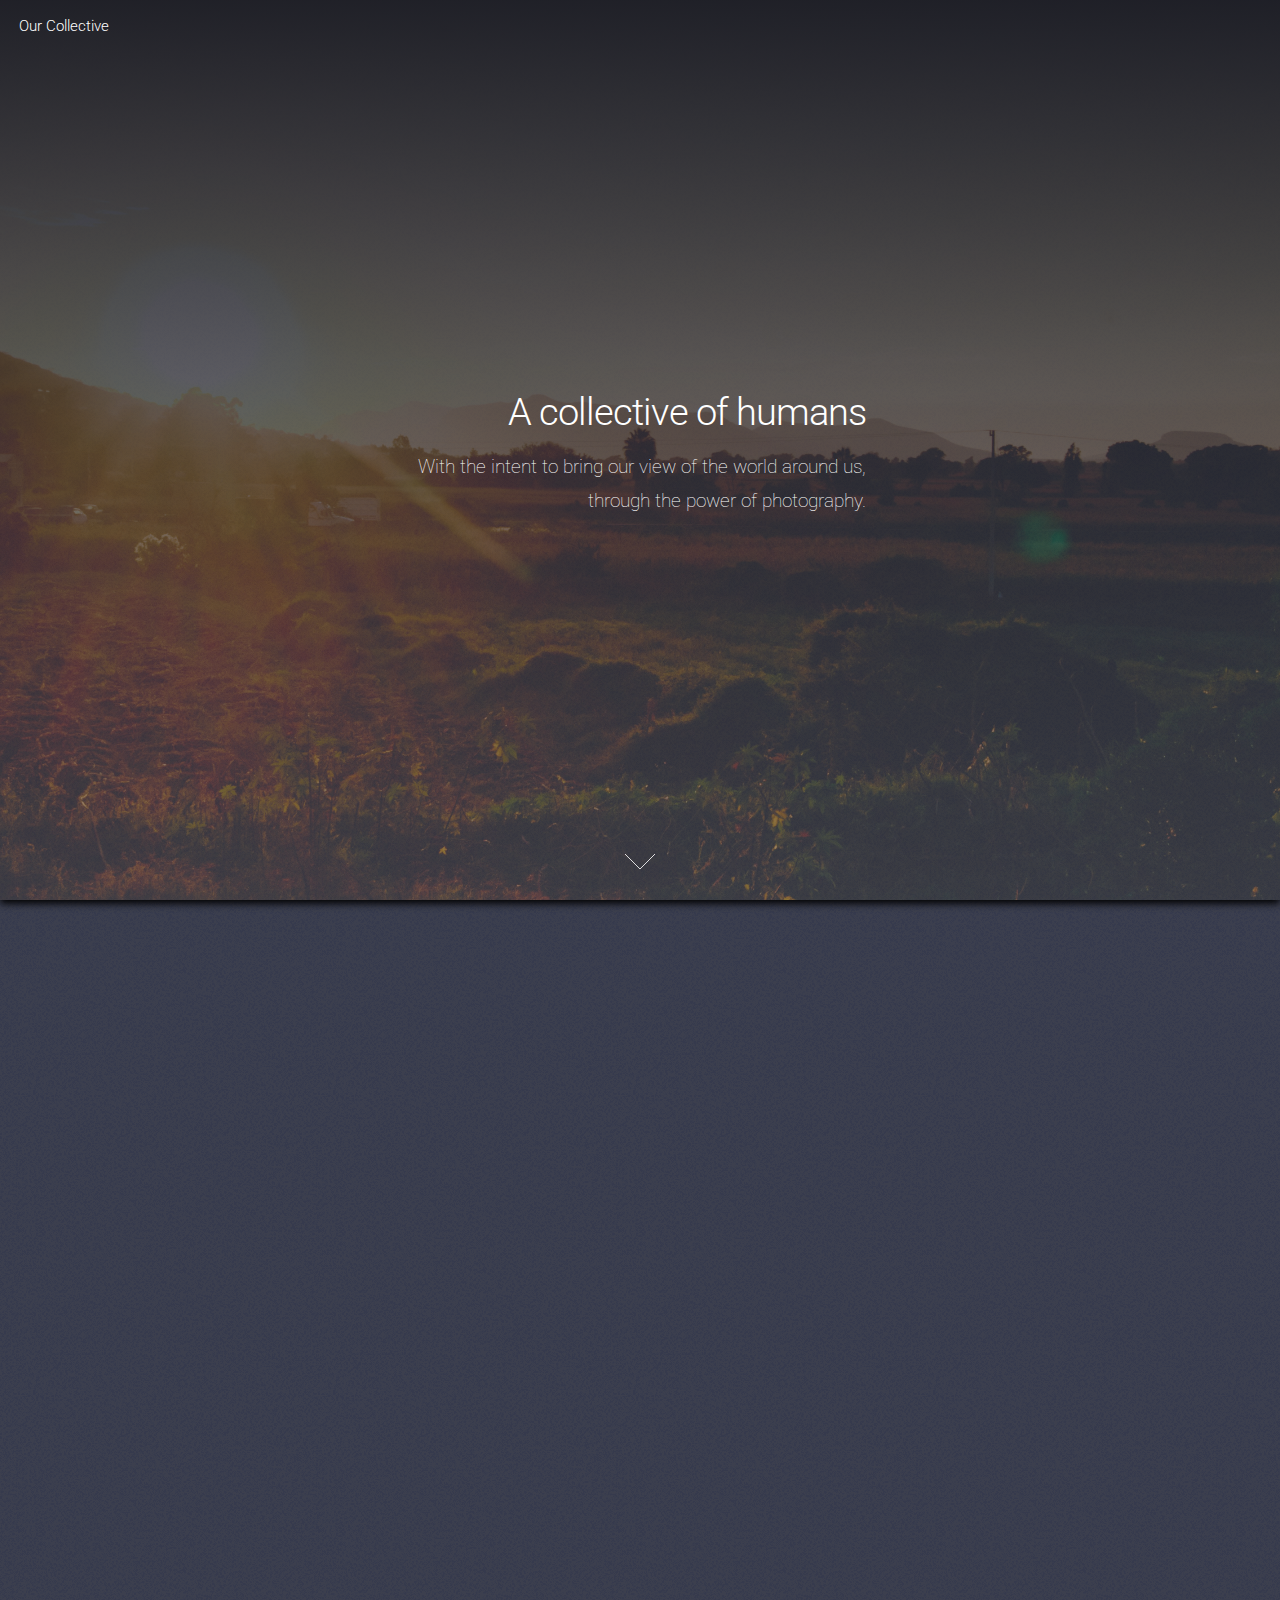
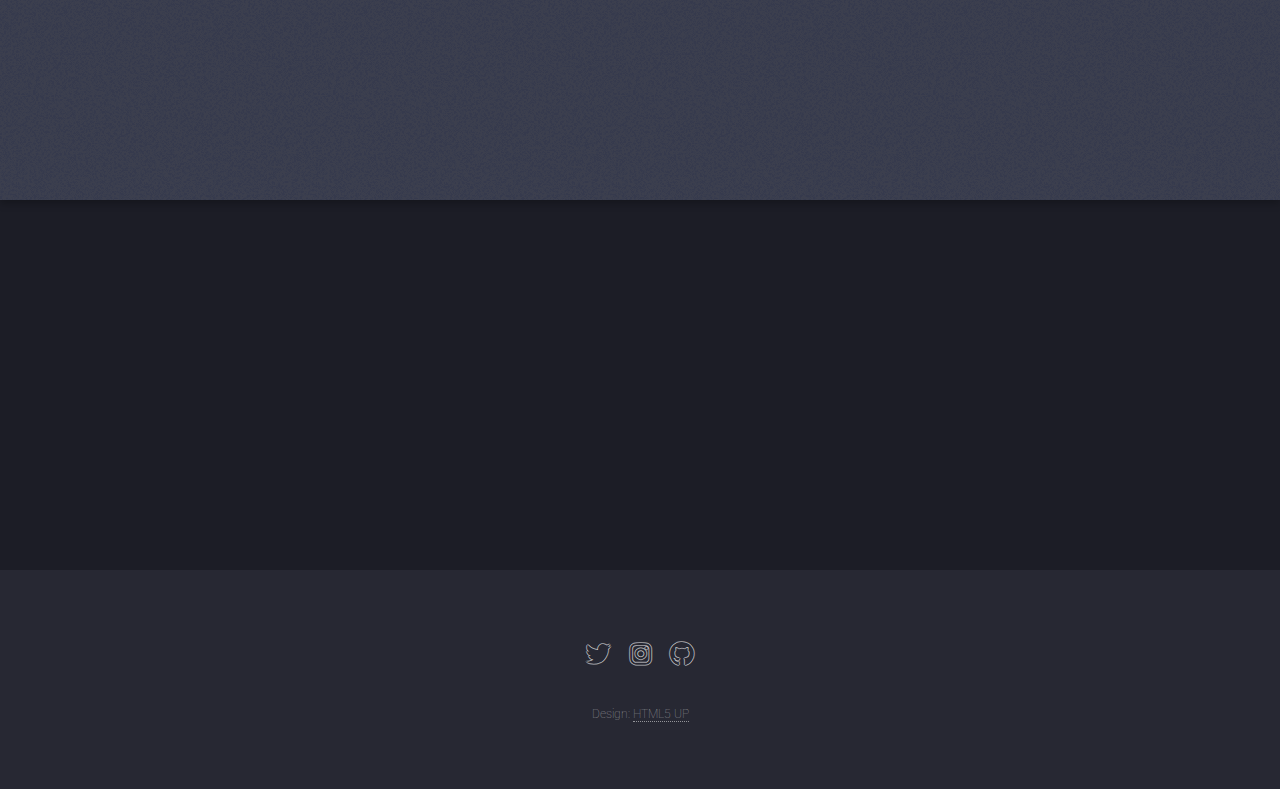
==== index.html @ da29a515 "Added discord link" ====
<!DOCTYPE HTML>
<!--
	Landed by HTML5 UP
	html5up.net | @ajlkn
	Free for personal and commercial use under the CCA 3.0 license (html5up.net/license)
-->
<html>
	<head>
		<title>Our Collective</title>
		<meta charset="utf-8" />
		<meta name="viewport" content="width=device-width, initial-scale=1, user-scalable=no" />
		<link rel="stylesheet" href="assets/css/main.css" />
		<noscript><link rel="stylesheet" href="assets/css/noscript.css" /></noscript>
	</head>
	<body class="is-preload landing">
		<div id="page-wrapper">

			<!-- Header -->
				<header id="header">
					<h1 id="logo"><a href="index.html">Our Collective</a></h1>
					<nav id="nav">
					</nav>
				</header>

			<!-- Banner -->
				<section id="banner">
					<div class="content">
						<header>
							<h2>A collective of humans</h2>
							<p>With the intent to bring our view of the world around us,<br />
								 through the power of photography.</p>
						</header>
					</div>
					<a href="#one" class="goto-next scrolly">Next</a>
				</section>

			<!-- One -->
				<section id="one" class="spotlight style1 bottom">
					<span class="image fit main"><img src="images/pic09.jpg" alt="" /></span>
					<div class="content">
						<div class="container">
							<div class="row">
								<div class="col-4 col-12-medium">
									<header>
										<h2>About me</h2>
										<p>The website creator</p>
									</header>
								</div>
								<div class="col-4 col-12-medium">
									<p>Hey, it's me, the creator. My online alias is AngelFluffyOokami,
										I'm a 17 year old hobbyist photographer. Here's the story of how I got here and why I made this website, let's go back in time, back to 2016, I'm a 13 year old teen in middle school,
										I had an interest in photography since I can remember, y'know, I was curious about it, then one day, my art teacher bought 
										his DSLR to school. I asked my teacher if I could use it, and he accepted, now picture me, 
										around school, using the camera, that's when I found out I had a love for photography, I decided I wanted to do photography as a hobby. </p>
								</div>
								<div class="col-4 col-12-medium">
									<p>Now, fast forward, it's mid 2018, I get a gift from my parents, a Sony A37, I fell in love with it, it was a pretty awesome camera,
										I was using it everywhere, taking pictures of everything I could, though it wasn't a while until I improved on my skills. 
                                                                                Now it's February 2020, I had a new idea, start a photographic collective, I realized how I could make people work together, in unison, all for a common goal, which is why we're here. 
										in Our Collective, now you, you can help me achieve this, we can work together, be a team, and show the people how we see the world, and make them realize how beautiful life is.</p>
								</div>
							</div>
						</div>
					</div>
					<a href="#four" class="goto-next scrolly">Next</a>
				</section>
                  
			<!-- Two
				<section id="two" class="spotlight style2 right">
					<span class="image fit main"><img src="images/pic03.jpg" alt="" /></span>
					<div class="content">
						<header>
							<h2>Interdum amet non magna accumsan</h2>
							<p>Nunc commodo accumsan eget id nisi eu col volutpat magna</p>
						</header>
						<p>Feugiat accumsan lorem eu ac lorem amet ac arcu phasellus tortor enim mi mi nisi praesent adipiscing. Integer mi sed nascetur cep aliquet augue varius tempus lobortis porttitor lorem et accumsan consequat adipiscing lorem.</p>
						<ul class="actions">
							<li><a href="#" class="button">Learn More</a></li>
						</ul>
					</div>
					<a href="#three" class="goto-next scrolly">Next</a>
				</section>

			Three
				<section id="three" class="spotlight style3 left">
					<span class="image fit main bottom"><img src="images/pic04.jpg" alt="" /></span>
					<div class="content">
						<header>
							<h2>Interdum felis blandit praesent sed augue</h2>
							<p>Accumsan integer ultricies aliquam vel massa sapien phasellus</p>
						</header>
						<p>Feugiat accumsan lorem eu ac lorem amet ac arcu phasellus tortor enim mi mi nisi praesent adipiscing. Integer mi sed nascetur cep aliquet augue varius tempus lobortis porttitor lorem et accumsan consequat adipiscing lorem.</p>
						<ul class="actions">
							<li><a href="#" class="button">Learn More</a></li>
						</ul>
					</div>
					<a href="#four" class="goto-next scrolly">Next</a>
				</section> -->

			<!-- Four -->
				<section id="four" class="wrapper style1 special fade-up">
					<div class="container">
						<div class="box alt">
							<div class="row gtr-uniform">
								<section class="col-4 col-6-medium col-12-xsmall">
									<span class="icon solid alt major fa-comment"></span>
									<h3>Come join us at our Discord server!</h3>
									<p>https://discord.gg/ZybYYYn</p>
								</section>
							</div>
						</div>
						<footer class="major">
						</footer>
					</div>
				</section>

			<!-- Five 
				<section id="five" class="wrapper style2 special fade">
					<div class="container">
						<header>
							<h2>Magna faucibus lorem diam</h2>
							<p>Ante metus praesent faucibus ante integer id accumsan eleifend</p>
						</header>
						<form method="post" action="#" class="cta">
							<div class="row gtr-uniform gtr-50">
								<div class="col-8 col-12-xsmall"><input type="email" name="email" id="email" placeholder="Your Email Address" /></div>
								<div class="col-4 col-12-xsmall"><input type="submit" value="Get Started" class="fit primary" /></div>
							</div>
						</form>
					</div>
				</section> -->

			<!-- Footer -->
				<footer id="footer">
					<ul class="icons">
						<li><a href="https://twitter.com/FluffyOokami" class="icon brands alt fa-twitter"><span class="label">Twitter</span></a></li>
						<li><a href="https://www.instagram.com/angelfluffyookami/" class="icon brands alt fa-instagram"><span class="label">Instagram</span></a></li>
						<li><a href="https://github.com/AngelFluffyOokami/" class="icon brands alt fa-github"><span class="label">GitHub</span></a></li>
					</ul>
					<ul class="copyright">
			            <li>Design: <a href="http://html5up.net">HTML5 UP</a></li>
					</ul>
				</footer>

		</div>

		<!-- Scripts -->
			<script src="assets/js/jquery.min.js"></script>
			<script src="assets/js/jquery.scrolly.min.js"></script>
			<script src="assets/js/jquery.dropotron.min.js"></script>
			<script src="assets/js/jquery.scrollex.min.js"></script>
			<script src="assets/js/browser.min.js"></script>
			<script src="assets/js/breakpoints.min.js"></script>
			<script src="assets/js/util.js"></script>
			<script src="assets/js/main.js"></script>

	</body>
</html>
---- assets/css/main.css ----
@import url("fontawesome-all.min.css");
@import url("https://fonts.googleapis.com/css?family=Roboto:100,300,100italic,300italic");

/*
	Landed by HTML5 UP
	html5up.net | @ajlkn
	Free for personal and commercial use under the CCA 3.0 license (html5up.net/license)
*/

html, body, div, span, applet, object,
iframe, h1, h2, h3, h4, h5, h6, p, blockquote,
pre, a, abbr, acronym, address, big, cite,
code, del, dfn, em, img, ins, kbd, q, s, samp,
small, strike, strong, sub, sup, tt, var, b,
u, i, center, dl, dt, dd, ol, ul, li, fieldset,
form, label, legend, table, caption, tbody,
tfoot, thead, tr, th, td, article, aside,
canvas, details, embed, figure, figcaption,
footer, header, hgroup, menu, nav, output, ruby,
section, summary, time, mark, audio, video {
	margin: 0;
	padding: 0;
	border: 0;
	font-size: 100%;
	font: inherit;
	vertical-align: baseline;}

article, aside, details, figcaption, figure,
footer, header, hgroup, menu, nav, section {
	display: block;}

body {
	line-height: 1;
}

ol, ul {
	list-style: none;
}

blockquote, q {
	quotes: none;
}

	blockquote:before, blockquote:after, q:before, q:after {
		content: '';
		content: none;
	}

table {
	border-collapse: collapse;
	border-spacing: 0;
}

body {
	-webkit-text-size-adjust: none;
}

mark {
	background-color: transparent;
	color: inherit;
}

input::-moz-focus-inner {
	border: 0;
	padding: 0;
}

input, select, textarea {
	-moz-appearance: none;
	-webkit-appearance: none;
	-ms-appearance: none;
	appearance: none;
}

/* Basic */

	html {
		box-sizing: border-box;
	}

	*, *:before, *:after {
		box-sizing: inherit;
	}

	html, body {
		background: #1c1d26;
	}

	body.is-preload *, body.is-preload *:before, body.is-preload *:after {
		-moz-animation: none !important;
		-webkit-animation: none !important;
		-ms-animation: none !important;
		animation: none !important;
		-moz-transition: none !important;
		-webkit-transition: none !important;
		-ms-transition: none !important;
		transition: none !important;
	}

	body, input, select, textarea {
		color: rgba(255, 255, 255, 0.75);
		font-family: "Roboto", Helvetica, sans-serif;
		font-size: 15pt;
		font-weight: 100;
		line-height: 1.75em;
	}

	a {
		-moz-transition: border-color 0.2s ease-in-out, color 0.2s ease-in-out;
		-webkit-transition: border-color 0.2s ease-in-out, color 0.2s ease-in-out;
		-ms-transition: border-color 0.2s ease-in-out, color 0.2s ease-in-out;
		transition: border-color 0.2s ease-in-out, color 0.2s ease-in-out;
		border-bottom: dotted 1px;
		color: #e44c65;
		text-decoration: none;
	}

		a:hover {
			color: #e44c65 !important;
			border-bottom-color: transparent;
		}

	strong, b {
		color: #ffffff;
		font-weight: 300;
	}

	em, i {
		font-style: italic;
	}

	p {
		margin: 0 0 2em 0;
	}

	h1, h2, h3, h4, h5, h6 {
		color: #ffffff;
		font-weight: 300;
		line-height: 1em;
		margin: 0 0 1em 0;
	}

		h1 a, h2 a, h3 a, h4 a, h5 a, h6 a {
			color: inherit;
			border: 0;
		}

	h2 {
		font-size: 2em;
		line-height: 1.5em;
		letter-spacing: -0.025em;
	}

	h3 {
		font-size: 1.35em;
		line-height: 1.5em;
	}

	h4 {
		font-size: 1.1em;
		line-height: 1.5em;
	}

	h5 {
		font-size: 0.9em;
		line-height: 1.5em;
	}

	h6 {
		font-size: 0.7em;
		line-height: 1.5em;
	}

	sub {
		font-size: 0.8em;
		position: relative;
		top: 0.5em;
	}

	sup {
		font-size: 0.8em;
		position: relative;
		top: -0.5em;
	}

	hr {
		border: 0;
		border-bottom: solid 1px rgba(255, 255, 255, 0.3);
		margin: 3em 0;
	}

		hr.major {
			margin: 4em 0;
		}

	blockquote {
		border-left: solid 4px rgba(255, 255, 255, 0.3);
		font-style: italic;
		margin: 0 0 2em 0;
		padding: 0.5em 0 0.5em 2em;
	}

	code {
		background: rgba(255, 255, 255, 0.075);
		border-radius: 4px;
		font-family: "Courier New", monospace;
		font-size: 0.9em;
		margin: 0 0.25em;
		padding: 0.25em 0.65em;
	}

	pre {
		-webkit-overflow-scrolling: touch;
		font-family: "Courier New", monospace;
		font-size: 0.9em;
		margin: 0 0 2em 0;
	}

		pre code {
			display: block;
			line-height: 1.75em;
			padding: 1em 1.5em;
			overflow-x: auto;
		}

	.align-left {
		text-align: left;
	}

	.align-center {
		text-align: center;
	}

	.align-right {
		text-align: right;
	}

/* Loader */

	@-moz-keyframes spinner-show {
		0% {
			opacity: 0;
		}

		100% {
			opacity: 1;
		}
	}

	@-webkit-keyframes spinner-show {
		0% {
			opacity: 0;
		}

		100% {
			opacity: 1;
		}
	}

	@-ms-keyframes spinner-show {
		0% {
			opacity: 0;
		}

		100% {
			opacity: 1;
		}
	}

	@keyframes spinner-show {
		0% {
			opacity: 0;
		}

		100% {
			opacity: 1;
		}
	}

	@-moz-keyframes spinner-hide {
		0% {
			color: rgba(255, 255, 255, 0.15);
			z-index: 100001;
			-moz-transform: scale(1) rotate(0deg);
			-webkit-transform: scale(1) rotate(0deg);
			-ms-transform: scale(1) rotate(0deg);
			transform: scale(1) rotate(0deg);
		}

		99% {
			color: #1c1d26;
			z-index: 100001;
			-moz-transform: scale(0.5) rotate(360deg);
			-webkit-transform: scale(0.5) rotate(360deg);
			-ms-transform: scale(0.5) rotate(360deg);
			transform: scale(0.5) rotate(360deg);
		}

		100% {
			color: #1c1d26;
			z-index: -1;
			-moz-transform: scale(0.5) rotate(360deg);
			-webkit-transform: scale(0.5) rotate(360deg);
			-ms-transform: scale(0.5) rotate(360deg);
			transform: scale(0.5) rotate(360deg);
		}
	}

	@-webkit-keyframes spinner-hide {
		0% {
			color: rgba(255, 255, 255, 0.15);
			z-index: 100001;
			-moz-transform: scale(1) rotate(0deg);
			-webkit-transform: scale(1) rotate(0deg);
			-ms-transform: scale(1) rotate(0deg);
			transform: scale(1) rotate(0deg);
		}

		99% {
			color: #1c1d26;
			z-index: 100001;
			-moz-transform: scale(0.5) rotate(360deg);
			-webkit-transform: scale(0.5) rotate(360deg);
			-ms-transform: scale(0.5) rotate(360deg);
			transform: scale(0.5) rotate(360deg);
		}

		100% {
			color: #1c1d26;
			z-index: -1;
			-moz-transform: scale(0.5) rotate(360deg);
			-webkit-transform: scale(0.5) rotate(360deg);
			-ms-transform: scale(0.5) rotate(360deg);
			transform: scale(0.5) rotate(360deg);
		}
	}

	@-ms-keyframes spinner-hide {
		0% {
			color: rgba(255, 255, 255, 0.15);
			z-index: 100001;
			-moz-transform: scale(1) rotate(0deg);
			-webkit-transform: scale(1) rotate(0deg);
			-ms-transform: scale(1) rotate(0deg);
			transform: scale(1) rotate(0deg);
		}

		99% {
			color: #1c1d26;
			z-index: 100001;
			-moz-transform: scale(0.5) rotate(360deg);
			-webkit-transform: scale(0.5) rotate(360deg);
			-ms-transform: scale(0.5) rotate(360deg);
			transform: scale(0.5) rotate(360deg);
		}

		100% {
			color: #1c1d26;
			z-index: -1;
			-moz-transform: scale(0.5) rotate(360deg);
			-webkit-transform: scale(0.5) rotate(360deg);
			-ms-transform: scale(0.5) rotate(360deg);
			transform: scale(0.5) rotate(360deg);
		}
	}

	@keyframes spinner-hide {
		0% {
			color: rgba(255, 255, 255, 0.15);
			z-index: 100001;
			-moz-transform: scale(1) rotate(0deg);
			-webkit-transform: scale(1) rotate(0deg);
			-ms-transform: scale(1) rotate(0deg);
			transform: scale(1) rotate(0deg);
		}

		99% {
			color: #1c1d26;
			z-index: 100001;
			-moz-transform: scale(0.5) rotate(360deg);
			-webkit-transform: scale(0.5) rotate(360deg);
			-ms-transform: scale(0.5) rotate(360deg);
			transform: scale(0.5) rotate(360deg);
		}

		100% {
			color: #1c1d26;
			z-index: -1;
			-moz-transform: scale(0.5) rotate(360deg);
			-webkit-transform: scale(0.5) rotate(360deg);
			-ms-transform: scale(0.5) rotate(360deg);
			transform: scale(0.5) rotate(360deg);
		}
	}

	@-moz-keyframes spinner-rotate {
		0% {
			-moz-transform: scale(1) rotate(0deg);
			-webkit-transform: scale(1) rotate(0deg);
			-ms-transform: scale(1) rotate(0deg);
			transform: scale(1) rotate(0deg);
		}

		100% {
			-moz-transform: scale(1) rotate(360deg);
			-webkit-transform: scale(1) rotate(360deg);
			-ms-transform: scale(1) rotate(360deg);
			transform: scale(1) rotate(360deg);
		}
	}

	@-webkit-keyframes spinner-rotate {
		0% {
			-moz-transform: scale(1) rotate(0deg);
			-webkit-transform: scale(1) rotate(0deg);
			-ms-transform: scale(1) rotate(0deg);
			transform: scale(1) rotate(0deg);
		}

		100% {
			-moz-transform: scale(1) rotate(360deg);
			-webkit-transform: scale(1) rotate(360deg);
			-ms-transform: scale(1) rotate(360deg);
			transform: scale(1) rotate(360deg);
		}
	}

	@-ms-keyframes spinner-rotate {
		0% {
			-moz-transform: scale(1) rotate(0deg);
			-webkit-transform: scale(1) rotate(0deg);
			-ms-transform: scale(1) rotate(0deg);
			transform: scale(1) rotate(0deg);
		}

		100% {
			-moz-transform: scale(1) rotate(360deg);
			-webkit-transform: scale(1) rotate(360deg);
			-ms-transform: scale(1) rotate(360deg);
			transform: scale(1) rotate(360deg);
		}
	}

	@keyframes spinner-rotate {
		0% {
			-moz-transform: scale(1) rotate(0deg);
			-webkit-transform: scale(1) rotate(0deg);
			-ms-transform: scale(1) rotate(0deg);
			transform: scale(1) rotate(0deg);
		}

		100% {
			-moz-transform: scale(1) rotate(360deg);
			-webkit-transform: scale(1) rotate(360deg);
			-ms-transform: scale(1) rotate(360deg);
			transform: scale(1) rotate(360deg);
		}
	}

	@-moz-keyframes overlay-hide {
		0% {
			opacity: 1;
			z-index: 100000;
		}

		15% {
			opacity: 1;
			z-index: 100000;
		}

		99% {
			opacity: 0;
			z-index: 100000;
		}

		100% {
			opacity: 0;
			z-index: -1;
		}
	}

	@-webkit-keyframes overlay-hide {
		0% {
			opacity: 1;
			z-index: 100000;
		}

		15% {
			opacity: 1;
			z-index: 100000;
		}

		99% {
			opacity: 0;
			z-index: 100000;
		}

		100% {
			opacity: 0;
			z-index: -1;
		}
	}

	@-ms-keyframes overlay-hide {
		0% {
			opacity: 1;
			z-index: 100000;
		}

		15% {
			opacity: 1;
			z-index: 100000;
		}

		99% {
			opacity: 0;
			z-index: 100000;
		}

		100% {
			opacity: 0;
			z-index: -1;
		}
	}

	@keyframes overlay-hide {
		0% {
			opacity: 1;
			z-index: 100000;
		}

		15% {
			opacity: 1;
			z-index: 100000;
		}

		99% {
			opacity: 0;
			z-index: 100000;
		}

		100% {
			opacity: 0;
			z-index: -1;
		}
	}

	body.landing {
		text-decoration: none;
	}

		body.landing:before {
			-moz-osx-font-smoothing: grayscale;
			-webkit-font-smoothing: antialiased;
			display: inline-block;
			font-style: normal;
			font-variant: normal;
			text-rendering: auto;
			line-height: 1;
			text-transform: none !important;
			font-family: 'Font Awesome 5 Free';
			font-weight: 900;
		}

		body.landing:before {
			-moz-animation: spinner-show 1.5s 1 0.25s ease forwards, spinner-hide 0.25s ease-in-out forwards !important;
			-webkit-animation: spinner-show 1.5s 1 0.25s ease forwards, spinner-hide 0.25s ease-in-out forwards !important;
			-ms-animation: spinner-show 1.5s 1 0.25s ease forwards, spinner-hide 0.25s ease-in-out forwards !important;
			animation: spinner-show 1.5s 1 0.25s ease forwards, spinner-hide 0.25s ease-in-out forwards !important;
			-moz-transform-origin: 50% 50%;
			-webkit-transform-origin: 50% 50%;
			-ms-transform-origin: 50% 50%;
			transform-origin: 50% 50%;
			color: rgba(255, 255, 255, 0.15);
			content: '\f1ce';
			cursor: default;
			display: block;
			font-size: 2em;
			height: 2em;
			left: 50%;
			line-height: 2em;
			margin: -1em 0 0 -1em;
			opacity: 0;
			position: fixed;
			text-align: center;
			top: 50%;
			width: 2em;
			z-index: -1;
		}

		body.landing:after {
			-moz-animation: overlay-hide 1.5s ease-in forwards !important;
			-webkit-animation: overlay-hide 1.5s ease-in forwards !important;
			-ms-animation: overlay-hide 1.5s ease-in forwards !important;
			animation: overlay-hide 1.5s ease-in forwards !important;
			background: #1c1d26;
			content: '';
			display: block;
			height: 100%;
			left: 0;
			opacity: 0;
			position: fixed;
			top: 0;
			width: 100%;
			z-index: -1;
		}

		body.landing.is-preload:before {
			-moz-animation: spinner-show 1.5s 1 0.25s ease forwards, spinner-rotate 0.75s infinite linear !important;
			-webkit-animation: spinner-show 1.5s 1 0.25s ease forwards, spinner-rotate 0.75s infinite linear !important;
			-ms-animation: spinner-show 1.5s 1 0.25s ease forwards, spinner-rotate 0.75s infinite linear !important;
			animation: spinner-show 1.5s 1 0.25s ease forwards, spinner-rotate 0.75s infinite linear !important;
			z-index: 100001;
		}

		body.landing.is-preload:after {
			-moz-animation: none !important;
			-webkit-animation: none !important;
			-ms-animation: none !important;
			animation: none !important;
			opacity: 1;
			z-index: 100000;
		}

	@media (-webkit-min-device-pixel-ratio: 2) {

		body.landing:before {
			line-height: 2.025em;
		}

	}

/* Container */

	.container {
		margin: 0 auto;
		max-width: calc(100% - 4em);
		width: 70em;
	}

		.container.xsmall {
			width: 17.5em;
		}

		.container.small {
			width: 35em;
		}

		.container.medium {
			width: 52.5em;
		}

		.container.large {
			width: 87.5em;
		}

		.container.xlarge {
			width: 105em;
		}

		.container.max {
			width: 100%;
		}

		@media screen and (max-width: 1280px) {

			.container {
				width: 90%;
				max-width: 100%;
			}

		}

		@media screen and (max-width: 980px) {

			.container {
				width: 100% !important;
			}

		}

/* Row */

	.row {
		display: flex;
		flex-wrap: wrap;
		box-sizing: border-box;
		align-items: stretch;
	}

		.row > * {
			box-sizing: border-box;
		}

		.row.gtr-uniform > * > :last-child {
			margin-bottom: 0;
		}

		.row.aln-left {
			justify-content: flex-start;
		}

		.row.aln-center {
			justify-content: center;
		}

		.row.aln-right {
			justify-content: flex-end;
		}

		.row.aln-top {
			align-items: flex-start;
		}

		.row.aln-middle {
			align-items: center;
		}

		.row.aln-bottom {
			align-items: flex-end;
		}

		.row > .imp {
			order: -1;
		}

		.row > .col-1 {
			width: 8.33333%;
		}

		.row > .off-1 {
			margin-left: 8.33333%;
		}

		.row > .col-2 {
			width: 16.66667%;
		}

		.row > .off-2 {
			margin-left: 16.66667%;
		}

		.row > .col-3 {
			width: 25%;
		}

		.row > .off-3 {
			margin-left: 25%;
		}

		.row > .col-4 {
			width: 33.33333%;
		}

		.row > .off-4 {
			margin-left: 33.33333%;
		}

		.row > .col-5 {
			width: 41.66667%;
		}

		.row > .off-5 {
			margin-left: 41.66667%;
		}

		.row > .col-6 {
			width: 50%;
		}

		.row > .off-6 {
			margin-left: 50%;
		}

		.row > .col-7 {
			width: 58.33333%;
		}

		.row > .off-7 {
			margin-left: 58.33333%;
		}

		.row > .col-8 {
			width: 66.66667%;
		}

		.row > .off-8 {
			margin-left: 66.66667%;
		}

		.row > .col-9 {
			width: 75%;
		}

		.row > .off-9 {
			margin-left: 75%;
		}

		.row > .col-10 {
			width: 83.33333%;
		}

		.row > .off-10 {
			margin-left: 83.33333%;
		}

		.row > .col-11 {
			width: 91.66667%;
		}

		.row > .off-11 {
			margin-left: 91.66667%;
		}

		.row > .col-12 {
			width: 100%;
		}

		.row > .off-12 {
			margin-left: 100%;
		}

		.row.gtr-0 {
			margin-top: 0;
			margin-left: 0em;
		}

			.row.gtr-0 > * {
				padding: 0 0 0 0em;
			}

			.row.gtr-0.gtr-uniform {
				margin-top: 0em;
			}

				.row.gtr-0.gtr-uniform > * {
					padding-top: 0em;
				}

		.row.gtr-25 {
			margin-top: 0;
			margin-left: -0.625em;
		}

			.row.gtr-25 > * {
				padding: 0 0 0 0.625em;
			}

			.row.gtr-25.gtr-uniform {
				margin-top: -0.625em;
			}

				.row.gtr-25.gtr-uniform > * {
					padding-top: 0.625em;
				}

		.row.gtr-50 {
			margin-top: 0;
			margin-left: -1.25em;
		}

			.row.gtr-50 > * {
				padding: 0 0 0 1.25em;
			}

			.row.gtr-50.gtr-uniform {
				margin-top: -1.25em;
			}

				.row.gtr-50.gtr-uniform > * {
					padding-top: 1.25em;
				}

		.row {
			margin-top: 0;
			margin-left: -2.5em;
		}

			.row > * {
				padding: 0 0 0 2.5em;
			}

			.row.gtr-uniform {
				margin-top: -2.5em;
			}

				.row.gtr-uniform > * {
					padding-top: 2.5em;
				}

		.row.gtr-150 {
			margin-top: 0;
			margin-left: -3.75em;
		}

			.row.gtr-150 > * {
				padding: 0 0 0 3.75em;
			}

			.row.gtr-150.gtr-uniform {
				margin-top: -3.75em;
			}

				.row.gtr-150.gtr-uniform > * {
					padding-top: 3.75em;
				}

		.row.gtr-200 {
			margin-top: 0;
			margin-left: -5em;
		}

			.row.gtr-200 > * {
				padding: 0 0 0 5em;
			}

			.row.gtr-200.gtr-uniform {
				margin-top: -5em;
			}

				.row.gtr-200.gtr-uniform > * {
					padding-top: 5em;
				}

		@media screen and (max-width: 1680px) {

			.row {
				display: flex;
				flex-wrap: wrap;
				box-sizing: border-box;
				align-items: stretch;
			}

				.row > * {
					box-sizing: border-box;
				}

				.row.gtr-uniform > * > :last-child {
					margin-bottom: 0;
				}

				.row.aln-left {
					justify-content: flex-start;
				}

				.row.aln-center {
					justify-content: center;
				}

				.row.aln-right {
					justify-content: flex-end;
				}

				.row.aln-top {
					align-items: flex-start;
				}

				.row.aln-middle {
					align-items: center;
				}

				.row.aln-bottom {
					align-items: flex-end;
				}

				.row > .imp-xlarge {
					order: -1;
				}

				.row > .col-1-xlarge {
					width: 8.33333%;
				}

				.row > .off-1-xlarge {
					margin-left: 8.33333%;
				}

				.row > .col-2-xlarge {
					width: 16.66667%;
				}

				.row > .off-2-xlarge {
					margin-left: 16.66667%;
				}

				.row > .col-3-xlarge {
					width: 25%;
				}

				.row > .off-3-xlarge {
					margin-left: 25%;
				}

				.row > .col-4-xlarge {
					width: 33.33333%;
				}

				.row > .off-4-xlarge {
					margin-left: 33.33333%;
				}

				.row > .col-5-xlarge {
					width: 41.66667%;
				}

				.row > .off-5-xlarge {
					margin-left: 41.66667%;
				}

				.row > .col-6-xlarge {
					width: 50%;
				}

				.row > .off-6-xlarge {
					margin-left: 50%;
				}

				.row > .col-7-xlarge {
					width: 58.33333%;
				}

				.row > .off-7-xlarge {
					margin-left: 58.33333%;
				}

				.row > .col-8-xlarge {
					width: 66.66667%;
				}

				.row > .off-8-xlarge {
					margin-left: 66.66667%;
				}

				.row > .col-9-xlarge {
					width: 75%;
				}

				.row > .off-9-xlarge {
					margin-left: 75%;
				}

				.row > .col-10-xlarge {
					width: 83.33333%;
				}

				.row > .off-10-xlarge {
					margin-left: 83.33333%;
				}

				.row > .col-11-xlarge {
					width: 91.66667%;
				}

				.row > .off-11-xlarge {
					margin-left: 91.66667%;
				}

				.row > .col-12-xlarge {
					width: 100%;
				}

				.row > .off-12-xlarge {
					margin-left: 100%;
				}

				.row.gtr-0 {
					margin-top: 0;
					margin-left: 0em;
				}

					.row.gtr-0 > * {
						padding: 0 0 0 0em;
					}

					.row.gtr-0.gtr-uniform {
						margin-top: 0em;
					}

						.row.gtr-0.gtr-uniform > * {
							padding-top: 0em;
						}

				.row.gtr-25 {
					margin-top: 0;
					margin-left: -0.625em;
				}

					.row.gtr-25 > * {
						padding: 0 0 0 0.625em;
					}

					.row.gtr-25.gtr-uniform {
						margin-top: -0.625em;
					}

						.row.gtr-25.gtr-uniform > * {
							padding-top: 0.625em;
						}

				.row.gtr-50 {
					margin-top: 0;
					margin-left: -1.25em;
				}

					.row.gtr-50 > * {
						padding: 0 0 0 1.25em;
					}

					.row.gtr-50.gtr-uniform {
						margin-top: -1.25em;
					}

						.row.gtr-50.gtr-uniform > * {
							padding-top: 1.25em;
						}

				.row {
					margin-top: 0;
					margin-left: -2.5em;
				}

					.row > * {
						padding: 0 0 0 2.5em;
					}

					.row.gtr-uniform {
						margin-top: -2.5em;
					}

						.row.gtr-uniform > * {
							padding-top: 2.5em;
						}

				.row.gtr-150 {
					margin-top: 0;
					margin-left: -3.75em;
				}

					.row.gtr-150 > * {
						padding: 0 0 0 3.75em;
					}

					.row.gtr-150.gtr-uniform {
						margin-top: -3.75em;
					}

						.row.gtr-150.gtr-uniform > * {
							padding-top: 3.75em;
						}

				.row.gtr-200 {
					margin-top: 0;
					margin-left: -5em;
				}

					.row.gtr-200 > * {
						padding: 0 0 0 5em;
					}

					.row.gtr-200.gtr-uniform {
						margin-top: -5em;
					}

						.row.gtr-200.gtr-uniform > * {
							padding-top: 5em;
						}

		}

		@media screen and (max-width: 1280px) {

			.row {
				display: flex;
				flex-wrap: wrap;
				box-sizing: border-box;
				align-items: stretch;
			}

				.row > * {
					box-sizing: border-box;
				}

				.row.gtr-uniform > * > :last-child {
					margin-bottom: 0;
				}

				.row.aln-left {
					justify-content: flex-start;
				}

				.row.aln-center {
					justify-content: center;
				}

				.row.aln-right {
					justify-content: flex-end;
				}

				.row.aln-top {
					align-items: flex-start;
				}

				.row.aln-middle {
					align-items: center;
				}

				.row.aln-bottom {
					align-items: flex-end;
				}

				.row > .imp-large {
					order: -1;
				}

				.row > .col-1-large {
					width: 8.33333%;
				}

				.row > .off-1-large {
					margin-left: 8.33333%;
				}

				.row > .col-2-large {
					width: 16.66667%;
				}

				.row > .off-2-large {
					margin-left: 16.66667%;
				}

				.row > .col-3-large {
					width: 25%;
				}

				.row > .off-3-large {
					margin-left: 25%;
				}

				.row > .col-4-large {
					width: 33.33333%;
				}

				.row > .off-4-large {
					margin-left: 33.33333%;
				}

				.row > .col-5-large {
					width: 41.66667%;
				}

				.row > .off-5-large {
					margin-left: 41.66667%;
				}

				.row > .col-6-large {
					width: 50%;
				}

				.row > .off-6-large {
					margin-left: 50%;
				}

				.row > .col-7-large {
					width: 58.33333%;
				}

				.row > .off-7-large {
					margin-left: 58.33333%;
				}

				.row > .col-8-large {
					width: 66.66667%;
				}

				.row > .off-8-large {
					margin-left: 66.66667%;
				}

				.row > .col-9-large {
					width: 75%;
				}

				.row > .off-9-large {
					margin-left: 75%;
				}

				.row > .col-10-large {
					width: 83.33333%;
				}

				.row > .off-10-large {
					margin-left: 83.33333%;
				}

				.row > .col-11-large {
					width: 91.66667%;
				}

				.row > .off-11-large {
					margin-left: 91.66667%;
				}

				.row > .col-12-large {
					width: 100%;
				}

				.row > .off-12-large {
					margin-left: 100%;
				}

				.row.gtr-0 {
					margin-top: 0;
					margin-left: 0em;
				}

					.row.gtr-0 > * {
						padding: 0 0 0 0em;
					}

					.row.gtr-0.gtr-uniform {
						margin-top: 0em;
					}

						.row.gtr-0.gtr-uniform > * {
							padding-top: 0em;
						}

				.row.gtr-25 {
					margin-top: 0;
					margin-left: -0.625em;
				}

					.row.gtr-25 > * {
						padding: 0 0 0 0.625em;
					}

					.row.gtr-25.gtr-uniform {
						margin-top: -0.625em;
					}

						.row.gtr-25.gtr-uniform > * {
							padding-top: 0.625em;
						}

				.row.gtr-50 {
					margin-top: 0;
					margin-left: -1.25em;
				}

					.row.gtr-50 > * {
						padding: 0 0 0 1.25em;
					}

					.row.gtr-50.gtr-uniform {
						margin-top: -1.25em;
					}

						.row.gtr-50.gtr-uniform > * {
							padding-top: 1.25em;
						}

				.row {
					margin-top: 0;
					margin-left: -2.5em;
				}

					.row > * {
						padding: 0 0 0 2.5em;
					}

					.row.gtr-uniform {
						margin-top: -2.5em;
					}

						.row.gtr-uniform > * {
							padding-top: 2.5em;
						}

				.row.gtr-150 {
					margin-top: 0;
					margin-left: -3.75em;
				}

					.row.gtr-150 > * {
						padding: 0 0 0 3.75em;
					}

					.row.gtr-150.gtr-uniform {
						margin-top: -3.75em;
					}

						.row.gtr-150.gtr-uniform > * {
							padding-top: 3.75em;
						}

				.row.gtr-200 {
					margin-top: 0;
					margin-left: -5em;
				}

					.row.gtr-200 > * {
						padding: 0 0 0 5em;
					}

					.row.gtr-200.gtr-uniform {
						margin-top: -5em;
					}

						.row.gtr-200.gtr-uniform > * {
							padding-top: 5em;
						}

		}

		@media screen and (max-width: 980px) {

			.row {
				display: flex;
				flex-wrap: wrap;
				box-sizing: border-box;
				align-items: stretch;
			}

				.row > * {
					box-sizing: border-box;
				}

				.row.gtr-uniform > * > :last-child {
					margin-bottom: 0;
				}

				.row.aln-left {
					justify-content: flex-start;
				}

				.row.aln-center {
					justify-content: center;
				}

				.row.aln-right {
					justify-content: flex-end;
				}

				.row.aln-top {
					align-items: flex-start;
				}

				.row.aln-middle {
					align-items: center;
				}

				.row.aln-bottom {
					align-items: flex-end;
				}

				.row > .imp-medium {
					order: -1;
				}

				.row > .col-1-medium {
					width: 8.33333%;
				}

				.row > .off-1-medium {
					margin-left: 8.33333%;
				}

				.row > .col-2-medium {
					width: 16.66667%;
				}

				.row > .off-2-medium {
					margin-left: 16.66667%;
				}

				.row > .col-3-medium {
					width: 25%;
				}

				.row > .off-3-medium {
					margin-left: 25%;
				}

				.row > .col-4-medium {
					width: 33.33333%;
				}

				.row > .off-4-medium {
					margin-left: 33.33333%;
				}

				.row > .col-5-medium {
					width: 41.66667%;
				}

				.row > .off-5-medium {
					margin-left: 41.66667%;
				}

				.row > .col-6-medium {
					width: 50%;
				}

				.row > .off-6-medium {
					margin-left: 50%;
				}

				.row > .col-7-medium {
					width: 58.33333%;
				}

				.row > .off-7-medium {
					margin-left: 58.33333%;
				}

				.row > .col-8-medium {
					width: 66.66667%;
				}

				.row > .off-8-medium {
					margin-left: 66.66667%;
				}

				.row > .col-9-medium {
					width: 75%;
				}

				.row > .off-9-medium {
					margin-left: 75%;
				}

				.row > .col-10-medium {
					width: 83.33333%;
				}

				.row > .off-10-medium {
					margin-left: 83.33333%;
				}

				.row > .col-11-medium {
					width: 91.66667%;
				}

				.row > .off-11-medium {
					margin-left: 91.66667%;
				}

				.row > .col-12-medium {
					width: 100%;
				}

				.row > .off-12-medium {
					margin-left: 100%;
				}

				.row.gtr-0 {
					margin-top: 0;
					margin-left: 0em;
				}

					.row.gtr-0 > * {
						padding: 0 0 0 0em;
					}

					.row.gtr-0.gtr-uniform {
						margin-top: 0em;
					}

						.row.gtr-0.gtr-uniform > * {
							padding-top: 0em;
						}

				.row.gtr-25 {
					margin-top: 0;
					margin-left: -0.625em;
				}

					.row.gtr-25 > * {
						padding: 0 0 0 0.625em;
					}

					.row.gtr-25.gtr-uniform {
						margin-top: -0.625em;
					}

						.row.gtr-25.gtr-uniform > * {
							padding-top: 0.625em;
						}

				.row.gtr-50 {
					margin-top: 0;
					margin-left: -1.25em;
				}

					.row.gtr-50 > * {
						padding: 0 0 0 1.25em;
					}

					.row.gtr-50.gtr-uniform {
						margin-top: -1.25em;
					}

						.row.gtr-50.gtr-uniform > * {
							padding-top: 1.25em;
						}

				.row {
					margin-top: 0;
					margin-left: -2.5em;
				}

					.row > * {
						padding: 0 0 0 2.5em;
					}

					.row.gtr-uniform {
						margin-top: -2.5em;
					}

						.row.gtr-uniform > * {
							padding-top: 2.5em;
						}

				.row.gtr-150 {
					margin-top: 0;
					margin-left: -3.75em;
				}

					.row.gtr-150 > * {
						padding: 0 0 0 3.75em;
					}

					.row.gtr-150.gtr-uniform {
						margin-top: -3.75em;
					}

						.row.gtr-150.gtr-uniform > * {
							padding-top: 3.75em;
						}

				.row.gtr-200 {
					margin-top: 0;
					margin-left: -5em;
				}

					.row.gtr-200 > * {
						padding: 0 0 0 5em;
					}

					.row.gtr-200.gtr-uniform {
						margin-top: -5em;
					}

						.row.gtr-200.gtr-uniform > * {
							padding-top: 5em;
						}

		}

		@media screen and (max-width: 736px) {

			.row {
				display: flex;
				flex-wrap: wrap;
				box-sizing: border-box;
				align-items: stretch;
			}

				.row > * {
					box-sizing: border-box;
				}

				.row.gtr-uniform > * > :last-child {
					margin-bottom: 0;
				}

				.row.aln-left {
					justify-content: flex-start;
				}

				.row.aln-center {
					justify-content: center;
				}

				.row.aln-right {
					justify-content: flex-end;
				}

				.row.aln-top {
					align-items: flex-start;
				}

				.row.aln-middle {
					align-items: center;
				}

				.row.aln-bottom {
					align-items: flex-end;
				}

				.row > .imp-small {
					order: -1;
				}

				.row > .col-1-small {
					width: 8.33333%;
				}

				.row > .off-1-small {
					margin-left: 8.33333%;
				}

				.row > .col-2-small {
					width: 16.66667%;
				}

				.row > .off-2-small {
					margin-left: 16.66667%;
				}

				.row > .col-3-small {
					width: 25%;
				}

				.row > .off-3-small {
					margin-left: 25%;
				}

				.row > .col-4-small {
					width: 33.33333%;
				}

				.row > .off-4-small {
					margin-left: 33.33333%;
				}

				.row > .col-5-small {
					width: 41.66667%;
				}

				.row > .off-5-small {
					margin-left: 41.66667%;
				}

				.row > .col-6-small {
					width: 50%;
				}

				.row > .off-6-small {
					margin-left: 50%;
				}

				.row > .col-7-small {
					width: 58.33333%;
				}

				.row > .off-7-small {
					margin-left: 58.33333%;
				}

				.row > .col-8-small {
					width: 66.66667%;
				}

				.row > .off-8-small {
					margin-left: 66.66667%;
				}

				.row > .col-9-small {
					width: 75%;
				}

				.row > .off-9-small {
					margin-left: 75%;
				}

				.row > .col-10-small {
					width: 83.33333%;
				}

				.row > .off-10-small {
					margin-left: 83.33333%;
				}

				.row > .col-11-small {
					width: 91.66667%;
				}

				.row > .off-11-small {
					margin-left: 91.66667%;
				}

				.row > .col-12-small {
					width: 100%;
				}

				.row > .off-12-small {
					margin-left: 100%;
				}

				.row.gtr-0 {
					margin-top: 0;
					margin-left: 0em;
				}

					.row.gtr-0 > * {
						padding: 0 0 0 0em;
					}

					.row.gtr-0.gtr-uniform {
						margin-top: 0em;
					}

						.row.gtr-0.gtr-uniform > * {
							padding-top: 0em;
						}

				.row.gtr-25 {
					margin-top: 0;
					margin-left: -0.625em;
				}

					.row.gtr-25 > * {
						padding: 0 0 0 0.625em;
					}

					.row.gtr-25.gtr-uniform {
						margin-top: -0.625em;
					}

						.row.gtr-25.gtr-uniform > * {
							padding-top: 0.625em;
						}

				.row.gtr-50 {
					margin-top: 0;
					margin-left: -1.25em;
				}

					.row.gtr-50 > * {
						padding: 0 0 0 1.25em;
					}

					.row.gtr-50.gtr-uniform {
						margin-top: -1.25em;
					}

						.row.gtr-50.gtr-uniform > * {
							padding-top: 1.25em;
						}

				.row {
					margin-top: 0;
					margin-left: -2.5em;
				}

					.row > * {
						padding: 0 0 0 2.5em;
					}

					.row.gtr-uniform {
						margin-top: -2.5em;
					}

						.row.gtr-uniform > * {
							padding-top: 2.5em;
						}

				.row.gtr-150 {
					margin-top: 0;
					margin-left: -3.75em;
				}

					.row.gtr-150 > * {
						padding: 0 0 0 3.75em;
					}

					.row.gtr-150.gtr-uniform {
						margin-top: -3.75em;
					}

						.row.gtr-150.gtr-uniform > * {
							padding-top: 3.75em;
						}

				.row.gtr-200 {
					margin-top: 0;
					margin-left: -5em;
				}

					.row.gtr-200 > * {
						padding: 0 0 0 5em;
					}

					.row.gtr-200.gtr-uniform {
						margin-top: -5em;
					}

						.row.gtr-200.gtr-uniform > * {
							padding-top: 5em;
						}

		}

		@media screen and (max-width: 480px) {

			.row {
				display: flex;
				flex-wrap: wrap;
				box-sizing: border-box;
				align-items: stretch;
			}

				.row > * {
					box-sizing: border-box;
				}

				.row.gtr-uniform > * > :last-child {
					margin-bottom: 0;
				}

				.row.aln-left {
					justify-content: flex-start;
				}

				.row.aln-center {
					justify-content: center;
				}

				.row.aln-right {
					justify-content: flex-end;
				}

				.row.aln-top {
					align-items: flex-start;
				}

				.row.aln-middle {
					align-items: center;
				}

				.row.aln-bottom {
					align-items: flex-end;
				}

				.row > .imp-xsmall {
					order: -1;
				}

				.row > .col-1-xsmall {
					width: 8.33333%;
				}

				.row > .off-1-xsmall {
					margin-left: 8.33333%;
				}

				.row > .col-2-xsmall {
					width: 16.66667%;
				}

				.row > .off-2-xsmall {
					margin-left: 16.66667%;
				}

				.row > .col-3-xsmall {
					width: 25%;
				}

				.row > .off-3-xsmall {
					margin-left: 25%;
				}

				.row > .col-4-xsmall {
					width: 33.33333%;
				}

				.row > .off-4-xsmall {
					margin-left: 33.33333%;
				}

				.row > .col-5-xsmall {
					width: 41.66667%;
				}

				.row > .off-5-xsmall {
					margin-left: 41.66667%;
				}

				.row > .col-6-xsmall {
					width: 50%;
				}

				.row > .off-6-xsmall {
					margin-left: 50%;
				}

				.row > .col-7-xsmall {
					width: 58.33333%;
				}

				.row > .off-7-xsmall {
					margin-left: 58.33333%;
				}

				.row > .col-8-xsmall {
					width: 66.66667%;
				}

				.row > .off-8-xsmall {
					margin-left: 66.66667%;
				}

				.row > .col-9-xsmall {
					width: 75%;
				}

				.row > .off-9-xsmall {
					margin-left: 75%;
				}

				.row > .col-10-xsmall {
					width: 83.33333%;
				}

				.row > .off-10-xsmall {
					margin-left: 83.33333%;
				}

				.row > .col-11-xsmall {
					width: 91.66667%;
				}

				.row > .off-11-xsmall {
					margin-left: 91.66667%;
				}

				.row > .col-12-xsmall {
					width: 100%;
				}

				.row > .off-12-xsmall {
					margin-left: 100%;
				}

				.row.gtr-0 {
					margin-top: 0;
					margin-left: 0em;
				}

					.row.gtr-0 > * {
						padding: 0 0 0 0em;
					}

					.row.gtr-0.gtr-uniform {
						margin-top: 0em;
					}

						.row.gtr-0.gtr-uniform > * {
							padding-top: 0em;
						}

				.row.gtr-25 {
					margin-top: 0;
					margin-left: -0.625em;
				}

					.row.gtr-25 > * {
						padding: 0 0 0 0.625em;
					}

					.row.gtr-25.gtr-uniform {
						margin-top: -0.625em;
					}

						.row.gtr-25.gtr-uniform > * {
							padding-top: 0.625em;
						}

				.row.gtr-50 {
					margin-top: 0;
					margin-left: -1.25em;
				}

					.row.gtr-50 > * {
						padding: 0 0 0 1.25em;
					}

					.row.gtr-50.gtr-uniform {
						margin-top: -1.25em;
					}

						.row.gtr-50.gtr-uniform > * {
							padding-top: 1.25em;
						}

				.row {
					margin-top: 0;
					margin-left: -2.5em;
				}

					.row > * {
						padding: 0 0 0 2.5em;
					}

					.row.gtr-uniform {
						margin-top: -2.5em;
					}

						.row.gtr-uniform > * {
							padding-top: 2.5em;
						}

				.row.gtr-150 {
					margin-top: 0;
					margin-left: -3.75em;
				}

					.row.gtr-150 > * {
						padding: 0 0 0 3.75em;
					}

					.row.gtr-150.gtr-uniform {
						margin-top: -3.75em;
					}

						.row.gtr-150.gtr-uniform > * {
							padding-top: 3.75em;
						}

				.row.gtr-200 {
					margin-top: 0;
					margin-left: -5em;
				}

					.row.gtr-200 > * {
						padding: 0 0 0 5em;
					}

					.row.gtr-200.gtr-uniform {
						margin-top: -5em;
					}

						.row.gtr-200.gtr-uniform > * {
							padding-top: 5em;
						}

		}

/* Section/Article */

	section.special, article.special {
		text-align: center;
	}

	header p {
		color: #ffffff;
		position: relative;
		margin: 0 0 1.5em 0;
	}

	header h2 + p {
		font-size: 1.25em;
		margin-top: -1em;
		line-height: 1.75em;
	}

	header h3 + p {
		font-size: 1.1em;
		margin-top: -0.8em;
		line-height: 1.75em;
	}

	header h4 + p,
	header h5 + p,
	header h6 + p {
		font-size: 0.9em;
		margin-top: -0.6em;
		line-height: 1.5em;
	}

	header.major {
		margin: 0 0 4em 0;
		position: relative;
		text-align: center;
	}

		header.major:after {
			background: #e44c65;
			content: '';
			display: inline-block;
			height: 0.2em;
			max-width: 20em;
			width: 75%;
		}

	footer.major {
		margin: 4em 0 0 0;
	}

/* Form */

	form {
		margin: 0 0 2em 0;
	}

		form.cta {
			max-width: 35em;
			margin-left: auto;
			margin-right: auto;
		}

	label {
		color: #ffffff;
		display: block;
		font-size: 0.9em;
		font-weight: 300;
		margin: 0 0 1em 0;
	}

	input[type="text"],
	input[type="password"],
	input[type="email"],
	select,
	textarea {
		-moz-appearance: none;
		-webkit-appearance: none;
		-ms-appearance: none;
		appearance: none;
		-moz-transition: border-color 0.2s ease-in-out;
		-webkit-transition: border-color 0.2s ease-in-out;
		-ms-transition: border-color 0.2s ease-in-out;
		transition: border-color 0.2s ease-in-out;
		background: transparent;
		border-radius: 4px;
		border: solid 1px rgba(255, 255, 255, 0.3);
		color: inherit;
		display: block;
		outline: 0;
		padding: 0 1em;
		text-decoration: none;
		width: 100%;
	}

		input[type="text"]:invalid,
		input[type="password"]:invalid,
		input[type="email"]:invalid,
		select:invalid,
		textarea:invalid {
			box-shadow: none;
		}

		input[type="text"]:focus,
		input[type="password"]:focus,
		input[type="email"]:focus,
		select:focus,
		textarea:focus {
			border-color: #e44c65;
		}

	select {
		background-image: url("data:image/svg+xml;charset=utf8,%3Csvg xmlns='http://www.w3.org/2000/svg' width='40' height='40' preserveAspectRatio='none' viewBox='0 0 40 40'%3E%3Cpath d='M9.4,12.3l10.4,10.4l10.4-10.4c0.2-0.2,0.5-0.4,0.9-0.4c0.3,0,0.6,0.1,0.9,0.4l3.3,3.3c0.2,0.2,0.4,0.5,0.4,0.9 c0,0.4-0.1,0.6-0.4,0.9L20.7,31.9c-0.2,0.2-0.5,0.4-0.9,0.4c-0.3,0-0.6-0.1-0.9-0.4L4.3,17.3c-0.2-0.2-0.4-0.5-0.4-0.9 c0-0.4,0.1-0.6,0.4-0.9l3.3-3.3c0.2-0.2,0.5-0.4,0.9-0.4S9.1,12.1,9.4,12.3z' fill='rgba(255, 255, 255, 0.3)' /%3E%3C/svg%3E");
		background-size: 1.25rem;
		background-repeat: no-repeat;
		background-position: calc(100% - 1rem) center;
		height: 3em;
		padding-right: 3em;
		text-overflow: ellipsis;
	}

		select option {
			color: #ffffff;
			background: #1c1d26;
		}

		select:focus::-ms-value {
			background-color: transparent;
		}

		select::-ms-expand {
			display: none;
		}

	input[type="text"],
	input[type="password"],
	input[type="email"],
	select {
		height: 3em;
	}

	textarea {
		padding: 0.75em 1em;
	}

	input[type="checkbox"],
	input[type="radio"] {
		-moz-appearance: none;
		-webkit-appearance: none;
		-ms-appearance: none;
		appearance: none;
		display: block;
		float: left;
		margin-right: -2em;
		opacity: 0;
		width: 1em;
		z-index: -1;
	}

		input[type="checkbox"] + label,
		input[type="radio"] + label {
			text-decoration: none;
			color: rgba(255, 255, 255, 0.75);
			cursor: pointer;
			display: inline-block;
			font-size: 1em;
			font-weight: 100;
			padding-left: 2.55em;
			padding-right: 0.75em;
			position: relative;
		}

			input[type="checkbox"] + label:before,
			input[type="radio"] + label:before {
				-moz-osx-font-smoothing: grayscale;
				-webkit-font-smoothing: antialiased;
				display: inline-block;
				font-style: normal;
				font-variant: normal;
				text-rendering: auto;
				line-height: 1;
				text-transform: none !important;
				font-family: 'Font Awesome 5 Free';
				font-weight: 900;
			}

			input[type="checkbox"] + label:before,
			input[type="radio"] + label:before {
				border-radius: 4px;
				border: solid 1px rgba(255, 255, 255, 0.3);
				content: '';
				display: inline-block;
				font-size: 0.8em;
				height: 2.25em;
				left: 0;
				line-height: 2.25em;
				position: absolute;
				text-align: center;
				top: 0;
				width: 2.25em;
			}

		input[type="checkbox"]:checked + label:before,
		input[type="radio"]:checked + label:before {
			background: rgba(255, 255, 255, 0.25);
			color: #ffffff;
			content: '\f00c';
		}

		input[type="checkbox"]:focus + label:before,
		input[type="radio"]:focus + label:before {
			border-color: #e44c65;
		}

	input[type="checkbox"] + label:before {
		border-radius: 4px;
	}

	input[type="radio"] + label:before {
		border-radius: 100%;
	}

	::-webkit-input-placeholder {
		color: rgba(255, 255, 255, 0.5) !important;
		opacity: 1.0;
	}

	:-moz-placeholder {
		color: rgba(255, 255, 255, 0.5) !important;
		opacity: 1.0;
	}

	::-moz-placeholder {
		color: rgba(255, 255, 255, 0.5) !important;
		opacity: 1.0;
	}

	:-ms-input-placeholder {
		color: rgba(255, 255, 255, 0.5) !important;
		opacity: 1.0;
	}

/* Box */

	.box {
		border-radius: 4px;
		border: solid 1px rgba(255, 255, 255, 0.3);
		margin-bottom: 2em;
		padding: 1.5em;
	}

		.box > :last-child,
		.box > :last-child > :last-child,
		.box > :last-child > :last-child > :last-child {
			margin-bottom: 0;
		}

		.box.alt {
			border: 0;
			border-radius: 0;
			padding: 0;
		}

/* Icon */

	.icon {
		text-decoration: none;
		border-bottom: none;
		position: relative;
	}

		.icon:before {
			-moz-osx-font-smoothing: grayscale;
			-webkit-font-smoothing: antialiased;
			display: inline-block;
			font-style: normal;
			font-variant: normal;
			text-rendering: auto;
			line-height: 1;
			text-transform: none !important;
			font-family: 'Font Awesome 5 Free';
			font-weight: 400;
		}

		.icon > .label {
			display: none;
		}

		.icon:before {
			line-height: inherit;
		}

		.icon.solid:before {
			font-weight: 900 !important;
		}

		.icon.brands:before {
			font-family: 'Font Awesome 5 Brands' !important;
		}

		.icon.alt {
			text-decoration: none;
		}

			.icon.alt:before {
				-moz-osx-font-smoothing: grayscale;
				-webkit-font-smoothing: antialiased;
				display: inline-block;
				font-style: normal;
				font-variant: normal;
				text-rendering: auto;
				line-height: 1;
				text-transform: none !important;
				font-family: 'Font Awesome 5 Free';
				font-weight: 400;
			}

			.icon.alt:before {
				color: #1c1d26 !important;
				text-shadow: 1px 0 0 #ffffff, -1px 0 0 #ffffff, 0 1px 0 #ffffff, 0 -1px 0 #ffffff;
			}

		.icon.major {
			background: #272833;
			border-radius: 100%;
			cursor: default;
			display: inline-block;
			height: 6em;
			line-height: 5.65em;
			margin: 0 0 2em 0;
			text-align: center;
			width: 6em;
		}

			.icon.major:before {
				font-size: 2.25em;
			}

			.icon.major.alt {
				text-decoration: none;
			}

				.icon.major.alt:before {
					-moz-osx-font-smoothing: grayscale;
					-webkit-font-smoothing: antialiased;
					display: inline-block;
					font-style: normal;
					font-variant: normal;
					text-rendering: auto;
					line-height: 1;
					text-transform: none !important;
					font-family: 'Font Awesome 5 Free';
					font-weight: 400;
				}

				.icon.major.alt:before {
					color: #272833 !important;
					text-shadow: 1px 0 0 #ffffff, -1px 0 0 #ffffff, 0 1px 0 #ffffff, 0 -1px 0 #ffffff;
				}

/* Image */

	.image {
		border-radius: 4px;
		border: 0;
		display: inline-block;
		position: relative;
		overflow: hidden;
	}

		.image:before {
			content: '';
			display: block;
			position: absolute;
			left: 0;
			top: 0;
			background-image: url("images/overlay.png");
			width: 100%;
			height: 100%;
			z-index: 1;
		}

		.image img {
			border-radius: 4px;
			display: block;
		}

		.image.left {
			float: left;
			margin: 0 1.5em 1em 0;
			top: 0.25em;
		}

		.image.right {
			float: right;
			margin: 0 0 1em 1.5em;
			top: 0.25em;
		}

		.image.left, .image.right {
			max-width: 40%;
		}

			.image.left img, .image.right img {
				width: 100%;
			}

		.image.fit {
			display: block;
			margin: 0 0 2em 0;
			width: 100%;
		}

			.image.fit img {
				width: 100%;
			}

/* List */

	ol {
		list-style: decimal;
		margin: 0 0 2em 0;
		padding-left: 1.25em;
	}

		ol li {
			padding-left: 0.25em;
		}

	ul {
		list-style: disc;
		margin: 0 0 2em 0;
		padding-left: 1em;
	}

		ul li {
			padding-left: 0.5em;
		}

		ul.alt {
			list-style: none;
			padding-left: 0;
		}

			ul.alt li {
				border-top: solid 1px rgba(255, 255, 255, 0.3);
				padding: 0.5em 0;
			}

				ul.alt li:first-child {
					border-top: 0;
					padding-top: 0;
				}

	dl {
		margin: 0 0 2em 0;
	}

/* Icons */

	ul.icons {
		cursor: default;
		list-style: none;
		padding-left: 0;
	}

		ul.icons li {
			display: inline-block;
			height: 2.5em;
			line-height: 2.5em;
			padding: 0 0.5em;
		}

			ul.icons li .icon {
				font-size: 0.8em;
			}

				ul.icons li .icon:before {
					font-size: 2em;
				}

/* Actions */

	ul.actions {
		display: -moz-flex;
		display: -webkit-flex;
		display: -ms-flex;
		display: flex;
		cursor: default;
		list-style: none;
		margin-left: -1em;
		padding-left: 0;
	}

		ul.actions li {
			padding: 0 0 0 1em;
			vertical-align: middle;
		}

		ul.actions.special {
			-moz-justify-content: center;
			-webkit-justify-content: center;
			-ms-justify-content: center;
			justify-content: center;
			width: 100%;
			margin-left: 0;
		}

			ul.actions.special li:first-child {
				padding-left: 0;
			}

		ul.actions.stacked {
			-moz-flex-direction: column;
			-webkit-flex-direction: column;
			-ms-flex-direction: column;
			flex-direction: column;
			margin-left: 0;
		}

			ul.actions.stacked li {
				padding: 1.3em 0 0 0;
			}

				ul.actions.stacked li:first-child {
					padding-top: 0;
				}

		ul.actions.fit {
			width: calc(100% + 1em);
		}

			ul.actions.fit li {
				-moz-flex-grow: 1;
				-webkit-flex-grow: 1;
				-ms-flex-grow: 1;
				flex-grow: 1;
				-moz-flex-shrink: 1;
				-webkit-flex-shrink: 1;
				-ms-flex-shrink: 1;
				flex-shrink: 1;
				width: 100%;
			}

				ul.actions.fit li > * {
					width: 100%;
				}

			ul.actions.fit.stacked {
				width: 100%;
			}

		@media screen and (max-width: 480px) {

			ul.actions:not(.fixed) {
				-moz-flex-direction: column;
				-webkit-flex-direction: column;
				-ms-flex-direction: column;
				flex-direction: column;
				margin-left: 0;
				width: 100% !important;
			}

				ul.actions:not(.fixed) li {
					-moz-flex-grow: 1;
					-webkit-flex-grow: 1;
					-ms-flex-grow: 1;
					flex-grow: 1;
					-moz-flex-shrink: 1;
					-webkit-flex-shrink: 1;
					-ms-flex-shrink: 1;
					flex-shrink: 1;
					padding: 1em 0 0 0;
					text-align: center;
					width: 100%;
				}

					ul.actions:not(.fixed) li > * {
						width: 100%;
					}

					ul.actions:not(.fixed) li:first-child {
						padding-top: 0;
					}

					ul.actions:not(.fixed) li input[type="submit"],
					ul.actions:not(.fixed) li input[type="reset"],
					ul.actions:not(.fixed) li input[type="button"],
					ul.actions:not(.fixed) li button,
					ul.actions:not(.fixed) li .button {
						width: 100%;
					}

						ul.actions:not(.fixed) li input[type="submit"].icon:before,
						ul.actions:not(.fixed) li input[type="reset"].icon:before,
						ul.actions:not(.fixed) li input[type="button"].icon:before,
						ul.actions:not(.fixed) li button.icon:before,
						ul.actions:not(.fixed) li .button.icon:before {
							margin-left: -0.5em;
						}

		}

/* Table */

	.table-wrapper {
		-webkit-overflow-scrolling: touch;
		overflow-x: auto;
	}

	table {
		margin: 0 0 2em 0;
		width: 100%;
	}

		table tbody tr {
			border: solid 1px rgba(255, 255, 255, 0.3);
			border-left: 0;
			border-right: 0;
		}

			table tbody tr:nth-child(2n + 1) {
				background-color: rgba(255, 255, 255, 0.075);
			}

		table td {
			padding: 0.75em 0.75em;
		}

		table th {
			color: #ffffff;
			font-size: 0.9em;
			font-weight: 300;
			padding: 0 0.75em 0.75em 0.75em;
			text-align: left;
		}

		table thead {
			border-bottom: solid 1px rgba(255, 255, 255, 0.3);
		}

		table tfoot {
			border-top: solid 1px rgba(255, 255, 255, 0.3);
		}

		table.alt {
			border-collapse: separate;
		}

			table.alt tbody tr td {
				border: solid 1px rgba(255, 255, 255, 0.3);
				border-left-width: 0;
				border-top-width: 0;
			}

				table.alt tbody tr td:first-child {
					border-left-width: 1px;
				}

			table.alt tbody tr:first-child td {
				border-top-width: 1px;
			}

			table.alt thead {
				border-bottom: 0;
			}

			table.alt tfoot {
				border-top: 0;
			}

/* Button */

	input[type="submit"],
	input[type="reset"],
	input[type="button"],
	.button {
		-moz-appearance: none;
		-webkit-appearance: none;
		-ms-appearance: none;
		appearance: none;
		-moz-transition: background-color 0.2s ease-in-out, color 0.2s ease-in-out, box-shadow 0.2s ease-in-out;
		-webkit-transition: background-color 0.2s ease-in-out, color 0.2s ease-in-out, box-shadow 0.2s ease-in-out;
		-ms-transition: background-color 0.2s ease-in-out, color 0.2s ease-in-out, box-shadow 0.2s ease-in-out;
		transition: background-color 0.2s ease-in-out, color 0.2s ease-in-out, box-shadow 0.2s ease-in-out;
		background-color: transparent;
		border-radius: 4px;
		border: 0;
		box-shadow: inset 0 0 0 1px rgba(255, 255, 255, 0.3);
		color: #ffffff !important;
		cursor: pointer;
		display: inline-block;
		font-weight: 300;
		height: 3em;
		line-height: 3em;
		padding: 0 2.25em;
		text-align: center;
		text-decoration: none;
		white-space: nowrap;
	}

		input[type="submit"]:hover, input[type="submit"]:active,
		input[type="reset"]:hover,
		input[type="reset"]:active,
		input[type="button"]:hover,
		input[type="button"]:active,
		.button:hover,
		.button:active {
			box-shadow: inset 0 0 0 1px #e44c65;
			color: #e44c65 !important;
		}

		input[type="submit"]:active,
		input[type="reset"]:active,
		input[type="button"]:active,
		.button:active {
			background-color: rgba(228, 76, 101, 0.15);
		}

		input[type="submit"].icon:before,
		input[type="reset"].icon:before,
		input[type="button"].icon:before,
		.button.icon:before {
			margin-right: 0.5em;
		}

		input[type="submit"].fit,
		input[type="reset"].fit,
		input[type="button"].fit,
		.button.fit {
			width: 100%;
		}

		input[type="submit"].small,
		input[type="reset"].small,
		input[type="button"].small,
		.button.small {
			font-size: 0.8em;
		}

		input[type="submit"].large,
		input[type="reset"].large,
		input[type="button"].large,
		.button.large {
			font-size: 1.35em;
		}

		input[type="submit"].primary,
		input[type="reset"].primary,
		input[type="button"].primary,
		.button.primary {
			background-color: #e44c65;
			box-shadow: none;
			color: #ffffff !important;
		}

			input[type="submit"].primary:hover,
			input[type="reset"].primary:hover,
			input[type="button"].primary:hover,
			.button.primary:hover {
				background-color: #e76278;
			}

			input[type="submit"].primary:active,
			input[type="reset"].primary:active,
			input[type="button"].primary:active,
			.button.primary:active {
				background-color: #e13652;
			}

		input[type="submit"].disabled, input[type="submit"]:disabled,
		input[type="reset"].disabled,
		input[type="reset"]:disabled,
		input[type="button"].disabled,
		input[type="button"]:disabled,
		.button.disabled,
		.button:disabled {
			background-color: rgba(255, 255, 255, 0.3) !important;
			box-shadow: none !important;
			color: #ffffff !important;
			cursor: default;
			opacity: 0.25;
		}

/* Goto Next */

	.goto-next {
		border: 0;
		bottom: 0;
		display: block;
		height: 5em;
		left: 50%;
		margin: 0 0 0 -5em;
		overflow: hidden;
		position: absolute;
		text-indent: 10em;
		white-space: nowrap;
		width: 10em;
		z-index: 1;
	}

		.goto-next:before {
			background-image: url("images/arrow.svg");
			background-position: center center;
			background-repeat: no-repeat;
			background-size: contain;
			content: '';
			display: block;
			height: 1.5em;
			left: 50%;
			margin: -0.75em 0 0 -1em;
			position: absolute;
			top: 50%;
			width: 2em;
			z-index: 1;
		}

/* Spotlight */

	.spotlight {
		background-attachment: fixed;
		background-position: center center;
		background-size: cover;
		box-shadow: 0 0.25em 0.5em 0 rgba(0, 0, 0, 0.25);
		height: 100vh;
		overflow: hidden;
		position: relative;
	}

		.spotlight:nth-last-of-type(1) {
			z-index: 1;
		}

		.spotlight:nth-last-of-type(2) {
			z-index: 2;
		}

		.spotlight:nth-last-of-type(3) {
			z-index: 3;
		}

		.spotlight:nth-last-of-type(4) {
			z-index: 4;
		}

		.spotlight:nth-last-of-type(5) {
			z-index: 5;
		}

		.spotlight:nth-last-of-type(6) {
			z-index: 6;
		}

		.spotlight:nth-last-of-type(7) {
			z-index: 7;
		}

		.spotlight:nth-last-of-type(8) {
			z-index: 8;
		}

		.spotlight:nth-last-of-type(9) {
			z-index: 9;
		}

		.spotlight:nth-last-of-type(10) {
			z-index: 10;
		}

		.spotlight:nth-last-of-type(11) {
			z-index: 11;
		}

		.spotlight:nth-last-of-type(12) {
			z-index: 12;
		}

		.spotlight:nth-last-of-type(13) {
			z-index: 13;
		}

		.spotlight:nth-last-of-type(14) {
			z-index: 14;
		}

		.spotlight:nth-last-of-type(15) {
			z-index: 15;
		}

		.spotlight:nth-last-of-type(16) {
			z-index: 16;
		}

		.spotlight:nth-last-of-type(17) {
			z-index: 17;
		}

		.spotlight:nth-last-of-type(18) {
			z-index: 18;
		}

		.spotlight:nth-last-of-type(19) {
			z-index: 19;
		}

		.spotlight:nth-last-of-type(20) {
			z-index: 20;
		}

		.spotlight:before {
			background-image: url("images/overlay.png");
			content: '';
			display: block;
			height: 100%;
			left: 0;
			top: 0;
			width: 100%;
		}

		.spotlight .image.main {
			display: none;
		}

			.spotlight .image.main img {
				position: relative;
			}

		.spotlight .content {
			-moz-transform: translate(0,0);
			-webkit-transform: translate(0,0);
			-ms-transform: translate(0,0);
			transform: translate(0,0);
			-moz-transition: -moz-transform 1s ease, opacity 1s ease;
			-webkit-transition: -webkit-transform 1s ease, opacity 1s ease;
			-ms-transition: -ms-transform 1s ease, opacity 1s ease;
			transition: transform 1s ease, opacity 1s ease;
			background: rgba(23, 24, 32, 0.95);
			border-style: solid;
			opacity: 1;
			position: absolute;
		}

		.spotlight .goto-next {
			-moz-transform: translate(0,0);
			-webkit-transform: translate(0,0);
			-ms-transform: translate(0,0);
			transform: translate(0,0);
			-moz-transition: -moz-transform 0.75s ease, opacity 1s ease-in;
			-webkit-transition: -webkit-transform 0.75s ease, opacity 1s ease-in;
			-ms-transition: -ms-transform 0.75s ease, opacity 1s ease-in;
			transition: transform 0.75s ease, opacity 1s ease-in;
			-moz-transition-delay: 0.5s;
			-webkit-transition-delay: 0.5s;
			-ms-transition-delay: 0.5s;
			transition-delay: 0.5s;
			opacity: 1;
		}

		.spotlight.top .content, .spotlight.bottom .content {
			left: 0;
			padding: 5.1em 0 3.1em 0;
			width: 100%;
		}

		.spotlight.top .content {
			border-bottom-width: 0.35em;
			top: 0;
		}

		.spotlight.bottom .content {
			border-top-width: 0.35em;
			bottom: 0;
		}

		.spotlight.left .content, .spotlight.right .content {
			height: 101%;
			padding: 6em 3em;
			top: 0;
			width: 28em;
		}

		.spotlight.left .content {
			border-right-width: 0.35em;
			left: 0;
		}

		.spotlight.right .content {
			border-left-width: 0.35em;
			right: 0;
		}

		.spotlight.style1 .content {
			border-color: #e44c65;
		}

		.spotlight.style2 .content {
			border-color: #5480f1;
		}

		.spotlight.style3 .content {
			border-color: #39c088;
		}

		.spotlight.inactive .content {
			opacity: 0;
		}

		.spotlight.inactive .goto-next {
			-moz-transform: translate(0,1.5em);
			-webkit-transform: translate(0,1.5em);
			-ms-transform: translate(0,1.5em);
			transform: translate(0,1.5em);
			opacity: 0;
		}

		.spotlight.inactive.top .content {
			-moz-transform: translate(0,-5em);
			-webkit-transform: translate(0,-5em);
			-ms-transform: translate(0,-5em);
			transform: translate(0,-5em);
		}

		.spotlight.inactive.bottom .content {
			-moz-transform: translate(0,5em);
			-webkit-transform: translate(0,5em);
			-ms-transform: translate(0,5em);
			transform: translate(0,5em);
		}

		.spotlight.inactive.left .content {
			-moz-transform: translate(-5em,0);
			-webkit-transform: translate(-5em,0);
			-ms-transform: translate(-5em,0);
			transform: translate(-5em,0);
		}

		.spotlight.inactive.right .content {
			-moz-transform: translate(5em,0);
			-webkit-transform: translate(5em,0);
			-ms-transform: translate(5em,0);
			transform: translate(5em,0);
		}

	body.is-touch .spotlight {
		background-attachment: scroll;
	}

/* Wrapper */

	.wrapper {
		padding: 6em 0 4em 0;
	}

		.wrapper.style2 {
			background: #e44c65;
		}

			.wrapper.style2 input[type="text"]:focus,
			.wrapper.style2 input[type="password"]:focus,
			.wrapper.style2 input[type="email"]:focus,
			.wrapper.style2 select:focus,
			.wrapper.style2 textarea:focus {
				border-color: rgba(255, 255, 255, 0.5);
			}

			.wrapper.style2 input[type="submit"]:hover, .wrapper.style2 input[type="submit"]:active,
			.wrapper.style2 input[type="reset"]:hover,
			.wrapper.style2 input[type="reset"]:active,
			.wrapper.style2 input[type="button"]:hover,
			.wrapper.style2 input[type="button"]:active,
			.wrapper.style2 .button:hover,
			.wrapper.style2 .button:active {
				background-color: rgba(255, 255, 255, 0.075) !important;
				box-shadow: inset 0 0 0 1px rgba(255, 255, 255, 0.5) !important;
				color: #ffffff !important;
			}

			.wrapper.style2 input[type="submit"]:active,
			.wrapper.style2 input[type="reset"]:active,
			.wrapper.style2 input[type="button"]:active,
			.wrapper.style2 .button:active {
				background-color: rgba(255, 255, 255, 0.25) !important;
			}

			.wrapper.style2 input[type="submit"].primary,
			.wrapper.style2 input[type="reset"].primary,
			.wrapper.style2 input[type="button"].primary,
			.wrapper.style2 .button.primary {
				background-color: #ffffff;
				color: #e44c65 !important;
			}

				.wrapper.style2 input[type="submit"].primary:hover, .wrapper.style2 input[type="submit"].primary:active,
				.wrapper.style2 input[type="reset"].primary:hover,
				.wrapper.style2 input[type="reset"].primary:active,
				.wrapper.style2 input[type="button"].primary:hover,
				.wrapper.style2 input[type="button"].primary:active,
				.wrapper.style2 .button.primary:hover,
				.wrapper.style2 .button.primary:active {
					background-color: rgba(255, 255, 255, 0.075) !important;
					box-shadow: inset 0 0 0 1px rgba(255, 255, 255, 0.5) !important;
					color: #ffffff !important;
				}

				.wrapper.style2 input[type="submit"].primary:active,
				.wrapper.style2 input[type="reset"].primary:active,
				.wrapper.style2 input[type="button"].primary:active,
				.wrapper.style2 .button.primary:active {
					background-color: rgba(255, 255, 255, 0.25) !important;
				}

		.wrapper.fade-down > .container {
			-moz-transform: translate(0,0);
			-webkit-transform: translate(0,0);
			-ms-transform: translate(0,0);
			transform: translate(0,0);
			-moz-transition: -moz-transform 1s ease, opacity 1s ease;
			-webkit-transition: -webkit-transform 1s ease, opacity 1s ease;
			-ms-transition: -ms-transform 1s ease, opacity 1s ease;
			transition: transform 1s ease, opacity 1s ease;
			opacity: 1;
		}

		.wrapper.fade-down.inactive > .container {
			-moz-transform: translate(0,-1em);
			-webkit-transform: translate(0,-1em);
			-ms-transform: translate(0,-1em);
			transform: translate(0,-1em);
			opacity: 0;
		}

		.wrapper.fade-up > .container {
			-moz-transform: translate(0,0);
			-webkit-transform: translate(0,0);
			-ms-transform: translate(0,0);
			transform: translate(0,0);
			-moz-transition: -moz-transform 1s ease, opacity 1s ease;
			-webkit-transition: -webkit-transform 1s ease, opacity 1s ease;
			-ms-transition: -ms-transform 1s ease, opacity 1s ease;
			transition: transform 1s ease, opacity 1s ease;
			opacity: 1;
		}

		.wrapper.fade-up.inactive > .container {
			-moz-transform: translate(0,1em);
			-webkit-transform: translate(0,1em);
			-ms-transform: translate(0,1em);
			transform: translate(0,1em);
			opacity: 0;
		}

		.wrapper.fade > .container {
			-moz-transition: opacity 1s ease;
			-webkit-transition: opacity 1s ease;
			-ms-transition: opacity 1s ease;
			transition: opacity 1s ease;
			opacity: 1;
		}

		.wrapper.fade.inactive > .container {
			opacity: 0;
		}

/* Dropotron */

	.dropotron {
		background: rgba(39, 40, 51, 0.965);
		border-radius: 4px;
		box-shadow: 0 0.075em 0.35em 0 rgba(0, 0, 0, 0.125);
		list-style: none;
		margin-top: calc(-0.25em + 1px);
		min-width: 12em;
		padding: 0.25em 0;
	}

		.dropotron > li {
			border-top: solid 1px rgba(255, 255, 255, 0.035);
			padding: 0;
		}

			.dropotron > li a, .dropotron > li span {
				border: 0;
				color: rgba(255, 255, 255, 0.75);
				display: block;
				padding: 0.1em 1em;
				text-decoration: none;
			}

			.dropotron > li:first-child {
				border-top: 0;
			}

			.dropotron > li.active > a, .dropotron > li.active > span {
				color: #e44c65;
			}

		.dropotron.level-0 {
			font-size: 0.8em;
			margin-top: 1em;
		}

			.dropotron.level-0:before {
				-moz-transform: rotate(45deg);
				-webkit-transform: rotate(45deg);
				-ms-transform: rotate(45deg);
				transform: rotate(45deg);
				background: #272833;
				content: '';
				display: block;
				height: 1em;
				position: absolute;
				right: 1.5em;
				top: -0.5em;
				width: 1em;
			}

	body.landing .dropotron.level-0 {
		margin-top: 0;
	}

/* Header */

	#page-wrapper {
		padding-top: 3.5em;
	}

	#header {
		background: rgba(39, 40, 51, 0.965);
		box-shadow: 0 0 0.25em 0 rgba(0, 0, 0, 0.25);
		cursor: default;
		height: 3.5em;
		left: 0;
		line-height: 3.5em;
		position: fixed;
		top: 0;
		width: 100%;
		z-index: 100;
	}

		#header h1 {
			height: inherit;
			left: 1.25em;
			line-height: inherit;
			margin: 0;
			position: absolute;
			top: 0;
		}

		#header nav {
			position: absolute;
			right: 1em;
			top: 0;
		}

			#header nav ul {
				margin: 0;
			}

				#header nav ul li {
					display: inline-block;
					margin-left: 1em;
				}

					#header nav ul li a, #header nav ul li span {
						border: 0;
						color: inherit;
						display: inline-block;
						height: inherit;
						line-height: inherit;
						outline: 0;
					}

						#header nav ul li a.button, #header nav ul li span.button {
							height: 2em;
							line-height: 2em;
							padding: 0 1.25em;
						}

						#header nav ul li a:not(.button):before, #header nav ul li span:not(.button):before {
							margin-right: 0.5em;
						}

					#header nav ul li.active > a, #header nav ul li.active > span {
						color: #e44c65;
					}

					#header nav ul li > ul {
						display: none;
					}

	body.landing #page-wrapper {
		padding-top: 0;
	}

	body.landing #header {
		background: transparent;
		box-shadow: none;
		position: absolute;
	}

/* Banner */

	#banner {
		background-attachment: fixed;
		background-color: #27283300;
		background-image: url("../../images/banner.jpg");
		background-position: center center;
		background-size: cover;
		box-shadow: 0 0.25em 0.5em 0 rgba(0, 0, 0, 25);
		min-height: 100vh;
		position: relative;
		text-align: center;
		z-index: 21;
	}

		#banner:before {
			content: '';
			display: inline-block;
			height: 100vh;
			vertical-align: middle;
			width: 1%;
		}

		#banner:after {
			background-image: -moz-linear-gradient(top, rgba(23, 24, 32, 0.95), rgba(23, 24, 32, 0.26)), url("images/overlay.png");;
			background-image: -webkit-linear-gradient(top, rgba(23, 24, 32, 0.95), rgba(23, 24, 32, 0.26)), url("images/overlay.png");;
			background-image: -ms-linear-gradient(top, rgba(23, 24, 32, 0.95), rgba(23, 24, 32, 0.26)), url("images/overlay.png");;
			background-image: linear-gradient(top, rgba(23, 24, 32, 0.95), rgba(23, 24, 32, 0.26)), url("images/overlay.png");;
			content: '';
			display: block;
			height: 100%;
			left: 0;
			position: absolute;
			top: 0;
			width: 100%;
		}

		#banner .content {
			display: inline-block;
			margin-right: 1%;
			max-width: 95%;
			padding: 6em;
			position: relative;
			text-align: right;
			vertical-align: middle;
			z-index: 1;
		}

			#banner .content header {
				display: inline-block;
				vertical-align: middle;
			}

				#banner .content header h2 {
					font-size: 2.5em;
					margin: 0;
				}

				#banner .content header p {
					margin: 0.5em 0 0 0;
					top: 0;
				}

			#banner .content .image {
				border-radius: 100%;
				display: inline-block;
				height: 18em;
				margin-left: 3em;
				vertical-align: middle;
				width: 18em;
			}

				#banner .content .image img {
					border-radius: 100%;
					display: block;
					width: 100%;
				}

	body.is-touch #banner {
		background-attachment: scroll;
	}

/* Footer */

	#footer {
		background: #272833;
		padding: 6em 0;
		text-align: center;
	}

		#footer .icons .icon.alt {
			text-decoration: none;
		}

			#footer .icons .icon.alt:before {
				-moz-osx-font-smoothing: grayscale;
				-webkit-font-smoothing: antialiased;
				display: inline-block;
				font-style: normal;
				font-variant: normal;
				text-rendering: auto;
				line-height: 1;
				text-transform: none !important;
				font-family: 'Font Awesome 5 Free';
				font-weight: 400;
			}

			#footer .icons .icon.alt:before {
				color: #272833 !important;
				text-shadow: 1px 0 0 rgba(255, 255, 255, 0.5), -1px 0 0 rgba(255, 255, 255, 0.5), 0 1px 0 rgba(255, 255, 255, 0.5), 0 -1px 0 rgba(255, 255, 255, 0.5);
			}

		#footer .copyright {
			color: rgba(255, 255, 255, 0.5);
			font-size: 0.8em;
			line-height: 1em;
			margin: 2em 0 0 0;
			padding: 0;
			text-align: center;
		}

			#footer .copyright li {
				border-left: solid 1px rgba(255, 255, 255, 0.3);
				display: inline-block;
				list-style: none;
				margin-left: 1.5em;
				padding-left: 1.5em;
			}

				#footer .copyright li:first-child {
					border-left: 0;
					margin-left: 0;
					padding-left: 0;
				}

				#footer .copyright li a {
					color: inherit;
				}

/* XLarge */

	@media screen and (max-width: 1680px) {

		/* Basic */

			body, input, select, textarea {
				font-size: 13pt;
			}

	}

/* Large */

	@media screen and (max-width: 1280px) {

		/* Basic */

			body, input, select, textarea {
				font-size: 11.5pt;
			}

		/* Spotlight */

			.spotlight.top .content {
				padding: 3.825em 0 1.825em 0;
			}

			.spotlight.bottom .content {
				padding: 3.825em 0 2.95em 0;
			}

			.spotlight.left .content, .spotlight.right .content {
				padding: 4.5em 2.5em;
				width: 25em;
			}

		/* Wrapper */

			.wrapper {
				padding: 4.5em 0 2.5em 0;
			}

		/* Dropotron */

			.dropotron.level-0 {
				font-size: 1em;
			}

		/* Banner */

			#banner .content {
				padding: 4.5em;
			}

		/* Footer */

			#footer {
				padding: 4.5em 0;
			}

	}

/* Medium */

	@media screen and (max-width: 980px) {

		/* Basic */

			body, input, select, textarea {
				font-size: 12pt;
			}

		/* Spotlight */

			.spotlight {
				background-attachment: scroll;
				height: auto;
			}

				.spotlight .image.main {
					display: block;
					margin: 0;
					max-height: 40vh;
					overflow: hidden;
				}

				.spotlight .content {
					background-color: #1c1d26;
					border-width: 0 !important;
					border-top-width: 0.35em !important;
					bottom: auto !important;
					left: auto !important;
					padding: 4.5em 2.5em 2.5em 2.5em !important;
					position: relative;
					right: auto !important;
					text-align: center;
					top: auto !important;
					width: 100% !important;
				}

					.spotlight .content ul.actions {
						-moz-justify-content: center;
						-webkit-justify-content: center;
						-ms-justify-content: center;
						justify-content: center;
						width: 100%;
						margin-left: 0;
					}

						.spotlight .content ul.actions li:first-child {
							padding-left: 0;
						}

				.spotlight .goto-next {
					display: none;
				}

		/* Wrapper */

			.wrapper {
				padding: 4.5em 2.5em 2.5em 2.5em;
			}

		/* Banner */

			#banner {
				background-attachment: scroll;
			}

				#banner .goto-next {
					height: 7em;
				}

				#banner .content {
					padding: 9em 0;
					text-align: center;
				}

					#banner .content header {
						display: block;
						margin: 0 0 2em 0;
						text-align: center;
					}

					#banner .content .image {
						margin: 0;
					}

		/* Footer */

			#footer {
				padding: 4.5em 0;
			}

	}

/* Small */

	#navPanel, #titleBar {
		display: none;
	}

	@media screen and (max-width: 736px) {

		/* Basic */

			html, body {
				overflow-x: hidden;
			}

			body, input, select, textarea {
				font-size: 12pt;
			}

			h2 {
				font-size: 1.5em;
			}

			h3 {
				font-size: 1.2em;
			}

			h4 {
				font-size: 1em;
			}

		/* Section/Article */

			header p br {
				display: none;
			}

			header h2 + p {
				font-size: 1em;
			}

			header h3 + p {
				font-size: 1em;
			}

			header h4 + p,
			header h5 + p,
			header h6 + p {
				font-size: 0.9em;
			}

			header.major {
				margin: 0 0 2em 0;
			}

		/* Goto Next */

			.goto-next:before {
				height: 0.8em;
				margin: -0.4em 0 0 -0.6em;
				width: 1.2em;
			}

		/* Spotlight */

			.spotlight {
				box-shadow: 0 0.125em 0.5em 0 rgba(0, 0, 0, 0.25);
			}

				.spotlight .image.main {
					max-height: 60vh;
				}

				.spotlight .content {
					border-top-width: 0.2em !important;
					padding: 3.25em 1.5em 1.25em 1.5em !important;
				}

		/* Wrapper */

			.wrapper {
				padding: 3.25em 1.5em 1.25em 1.5em;
			}

		/* Header */

			#header {
				display: none;
			}

		/* Banner */

			#banner {
				box-shadow: 0 0.125em 0.5em 0 rgba(0, 0, 0, 0.25);
				min-height: calc(100vh - 44px);
			}

				#banner:before {
					height: calc(100vh - 44px);
				}

				#banner .content {
					padding: 4.0625em 1.5em 4.875em 1.5em;
				}

					#banner .content header h2 {
						font-size: 1.5em;
					}

					#banner .content .image {
						height: 9em;
						width: 9em;
					}

		/* Nav */

			#page-wrapper {
				-moz-backface-visibility: hidden;
				-webkit-backface-visibility: hidden;
				-ms-backface-visibility: hidden;
				backface-visibility: hidden;
				-moz-transition: -moz-transform 0.5s ease;
				-webkit-transition: -webkit-transform 0.5s ease;
				-ms-transition: -ms-transform 0.5s ease;
				transition: transform 0.5s ease;
				padding-bottom: 1px;
				padding-top: 44px !important;
			}

			#titleBar {
				-moz-backface-visibility: hidden;
				-webkit-backface-visibility: hidden;
				-ms-backface-visibility: hidden;
				backface-visibility: hidden;
				-moz-transition: -moz-transform 0.5s ease;
				-webkit-transition: -webkit-transform 0.5s ease;
				-ms-transition: -ms-transform 0.5s ease;
				transition: transform 0.5s ease;
				display: block;
				height: 44px;
				left: 0;
				position: fixed;
				top: 0;
				width: 100%;
				z-index: 10001;
				background: #272833;
				box-shadow: 0 0.125em 0.125em 0 rgba(0, 0, 0, 0.125);
			}

				#titleBar .title {
					color: #ffffff;
					display: block;
					font-weight: 300;
					height: 44px;
					line-height: 44px;
					text-align: center;
				}

					#titleBar .title a {
						color: inherit;
						border: 0;
					}

				#titleBar .toggle {
					text-decoration: none;
					height: 60px;
					left: 0;
					position: absolute;
					top: 0;
					width: 90px;
					outline: 0;
					border: 0;
				}

					#titleBar .toggle:before {
						-moz-osx-font-smoothing: grayscale;
						-webkit-font-smoothing: antialiased;
						display: inline-block;
						font-style: normal;
						font-variant: normal;
						text-rendering: auto;
						line-height: 1;
						text-transform: none !important;
						font-family: 'Font Awesome 5 Free';
						font-weight: 900;
					}

					#titleBar .toggle:before {
						background: #e44c65;
						color: rgba(255, 255, 255, 0.5);
						content: '\f0c9';
						display: block;
						font-size: 18px;
						height: 44px;
						left: 0;
						line-height: 44px;
						position: absolute;
						text-align: center;
						top: 0;
						width: 54px;
					}

			#navPanel {
				-moz-backface-visibility: hidden;
				-webkit-backface-visibility: hidden;
				-ms-backface-visibility: hidden;
				backface-visibility: hidden;
				-moz-transform: translateX(-275px);
				-webkit-transform: translateX(-275px);
				-ms-transform: translateX(-275px);
				transform: translateX(-275px);
				-moz-transition: -moz-transform 0.5s ease;
				-webkit-transition: -webkit-transform 0.5s ease;
				-ms-transition: -ms-transform 0.5s ease;
				transition: transform 0.5s ease;
				display: block;
				height: 100%;
				left: 0;
				overflow-y: auto;
				position: fixed;
				top: 0;
				width: 275px;
				z-index: 10002;
				background: #181920;
				padding: 0.75em 1.25em;
			}

				#navPanel .link {
					border: 0;
					border-top: solid 1px rgba(255, 255, 255, 0.05);
					color: rgba(255, 255, 255, 0.75);
					display: block;
					height: 3em;
					line-height: 3em;
					text-decoration: none;
				}

					#navPanel .link:hover {
						color: inherit !important;
					}

					#navPanel .link:first-child {
						border-top: 0;
					}

					#navPanel .link.depth-0 {
						color: #ffffff;
						font-weight: 300;
					}

					#navPanel .link .indent-1 {
						display: inline-block;
						width: 1.25em;
					}

					#navPanel .link .indent-2 {
						display: inline-block;
						width: 2.5em;
					}

					#navPanel .link .indent-3 {
						display: inline-block;
						width: 3.75em;
					}

					#navPanel .link .indent-4 {
						display: inline-block;
						width: 5em;
					}

					#navPanel .link .indent-5 {
						display: inline-block;
						width: 6.25em;
					}

			body.navPanel-visible #page-wrapper {
				-moz-transform: translateX(275px);
				-webkit-transform: translateX(275px);
				-ms-transform: translateX(275px);
				transform: translateX(275px);
			}

			body.navPanel-visible #titleBar {
				-moz-transform: translateX(275px);
				-webkit-transform: translateX(275px);
				-ms-transform: translateX(275px);
				transform: translateX(275px);
			}

			body.navPanel-visible #navPanel {
				-moz-transform: translateX(0);
				-webkit-transform: translateX(0);
				-ms-transform: translateX(0);
				transform: translateX(0);
			}

		/* Footer */

			#footer {
				padding: 3.25em 1.5em;
			}

	}

/* XSmall */

	@media screen and (max-width: 480px) {

		/* Basic */

			html, body {
				min-width: 320px;
			}

			body, input, select, textarea {
				font-size: 12pt;
			}

		/* Button */

			input[type="submit"],
			input[type="reset"],
			input[type="button"],
			.button {
				padding: 0;
			}

		/* Spotlight */

			.spotlight .image.main {
				max-height: 50vh;
			}

			.spotlight .content {
				padding: 3em 1.25em 1em 1.25em !important;
			}

		/* Wrapper */

			.wrapper {
				padding: 3em 1.25em 1em 1.25em;
			}

		/* Banner */

			#banner .content {
				padding: 3em 1.5625em 5.25em 1.5625em;
			}

		/* Footer */

			#footer {
				padding: 3em 1.25em;
			}

				#footer .copyright {
					line-height: inherit;
				}

					#footer .copyright li {
						border-left: 0;
						display: block;
						margin: 0;
						padding: 0;
					}

	}
---- assets/css/noscript.css ----
/*
	Landed by HTML5 UP
	html5up.net | @ajlkn
	Free for personal and commercial use under the CCA 3.0 license (html5up.net/license)
*/

/* Loader */

	body.landing.is-preload:before {
		display: none;
	}

	body.landing.is-preload:after {
		display: none;
	}
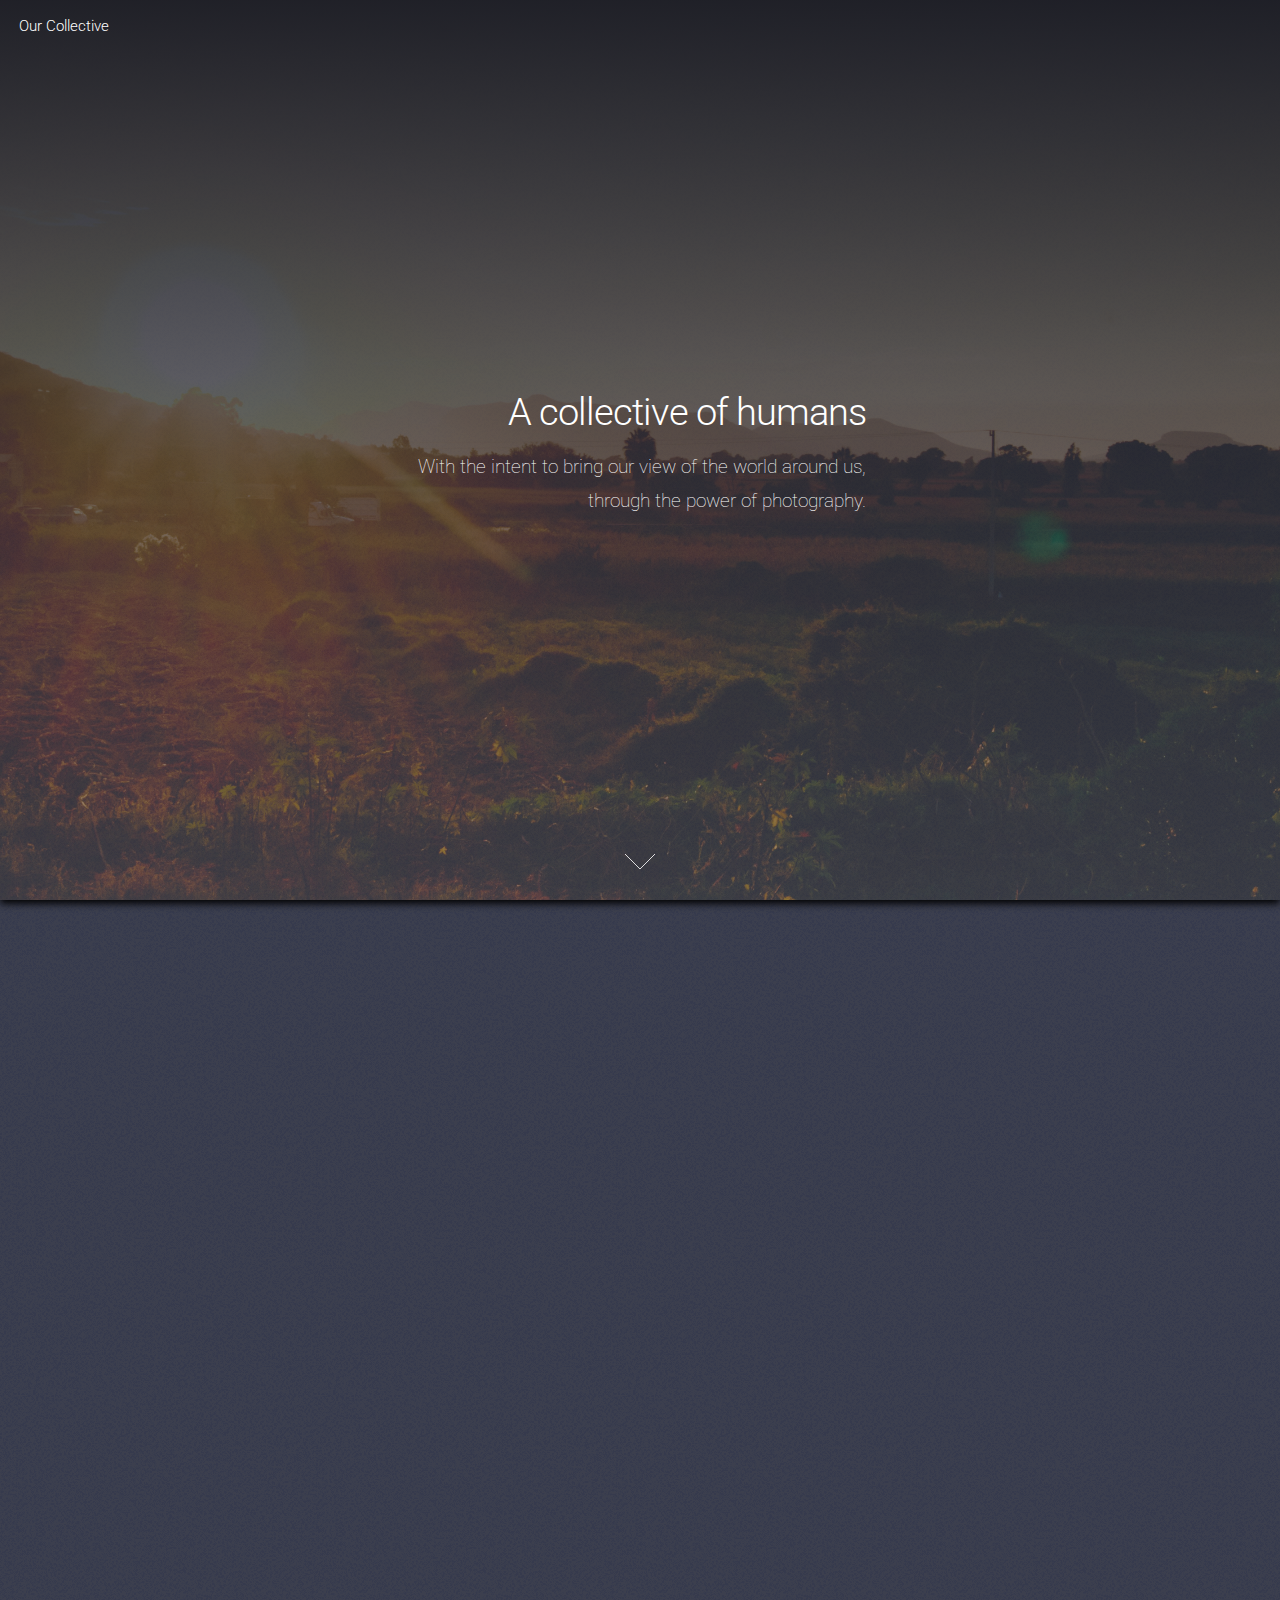
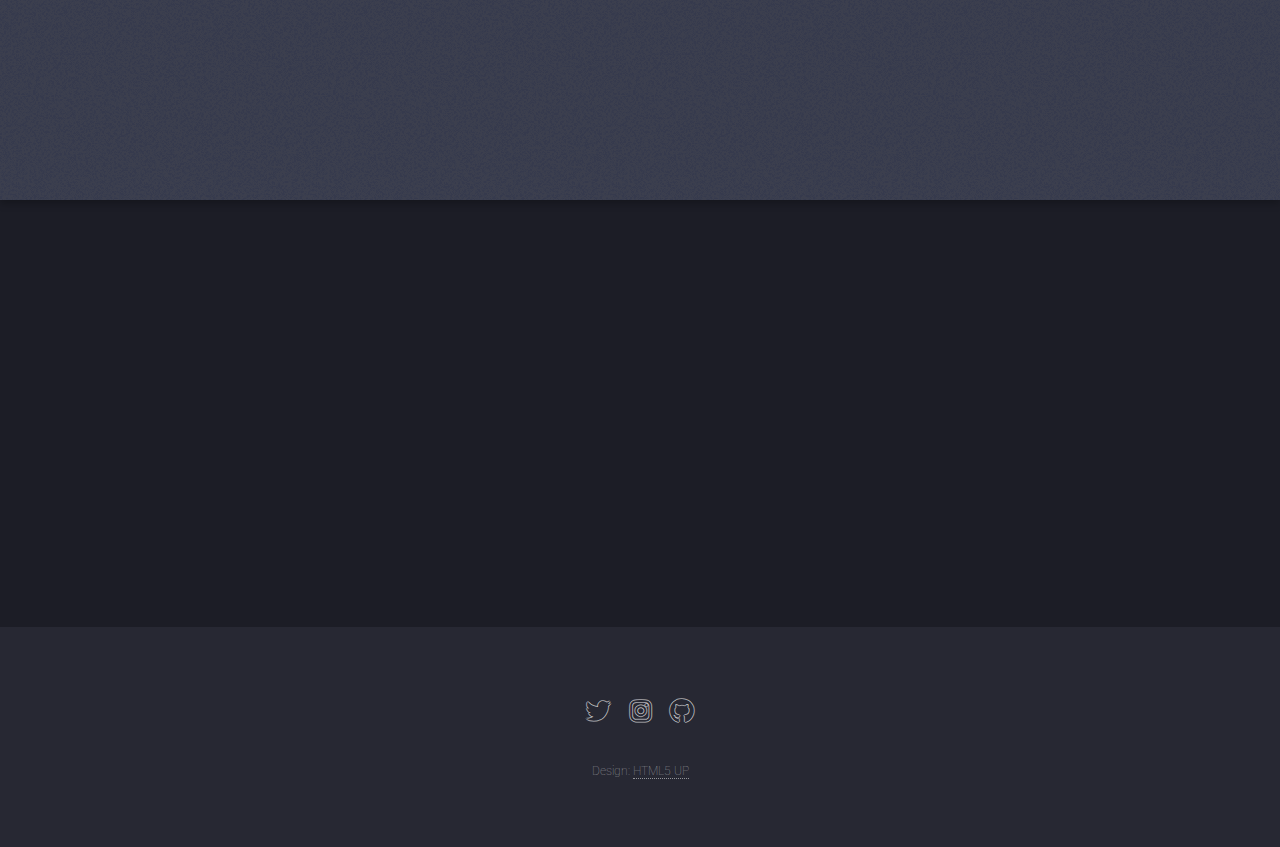
==== commit 0624cc8f: "Again" ====
--- a/index.html
+++ b/index.html
@@ -105,7 +105,7 @@
 								<section class="col-4 col-6-medium col-12-xsmall">
 									<span class="icon solid alt major fa-comment"></span>
 									<h3>Come join us at our Discord server!</h3>
-									<p>https://discord.gg/ZybYYYn</p>
+									<p>Right </p><a href="https://discord.gg/ZybYYYn">here</a>
 								</section>
 							</div>
 						</div>
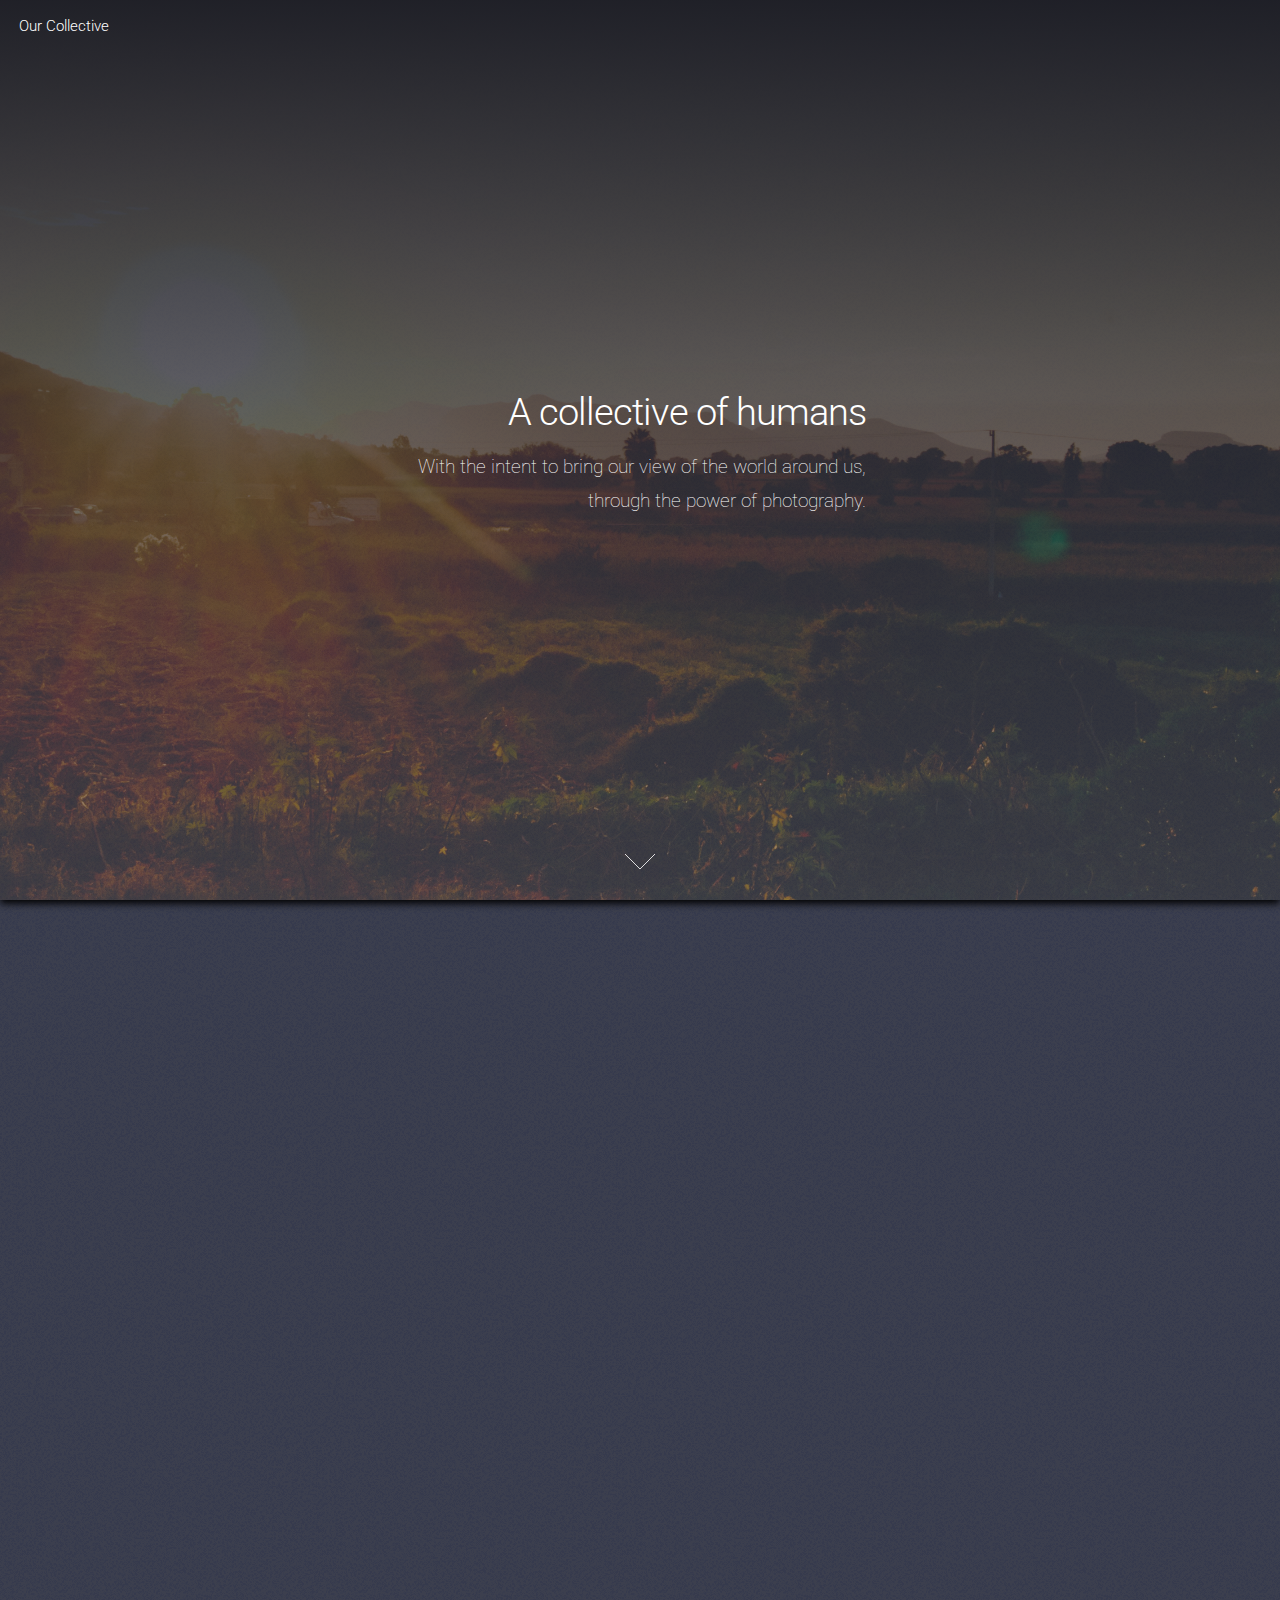
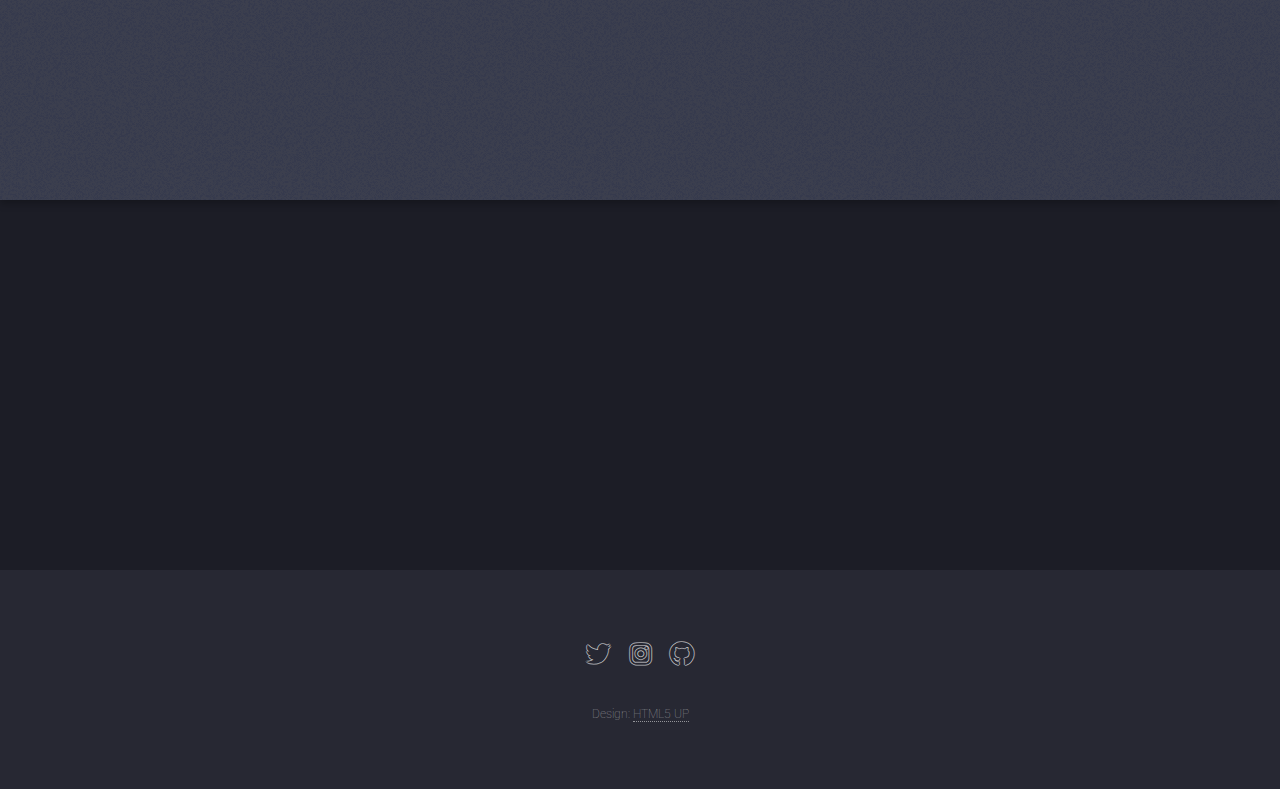
==== commit 46c0f3c6: "Another time" ====
--- a/index.html
+++ b/index.html
@@ -105,7 +105,7 @@
 								<section class="col-4 col-6-medium col-12-xsmall">
 									<span class="icon solid alt major fa-comment"></span>
 									<h3>Come join us at our Discord server!</h3>
-									<p>Right </p><a href="https://discord.gg/ZybYYYn">here</a>
+									<p>Right <a href="https://discord.gg/ZybYYYn">here</a></p>
 								</section>
 							</div>
 						</div>
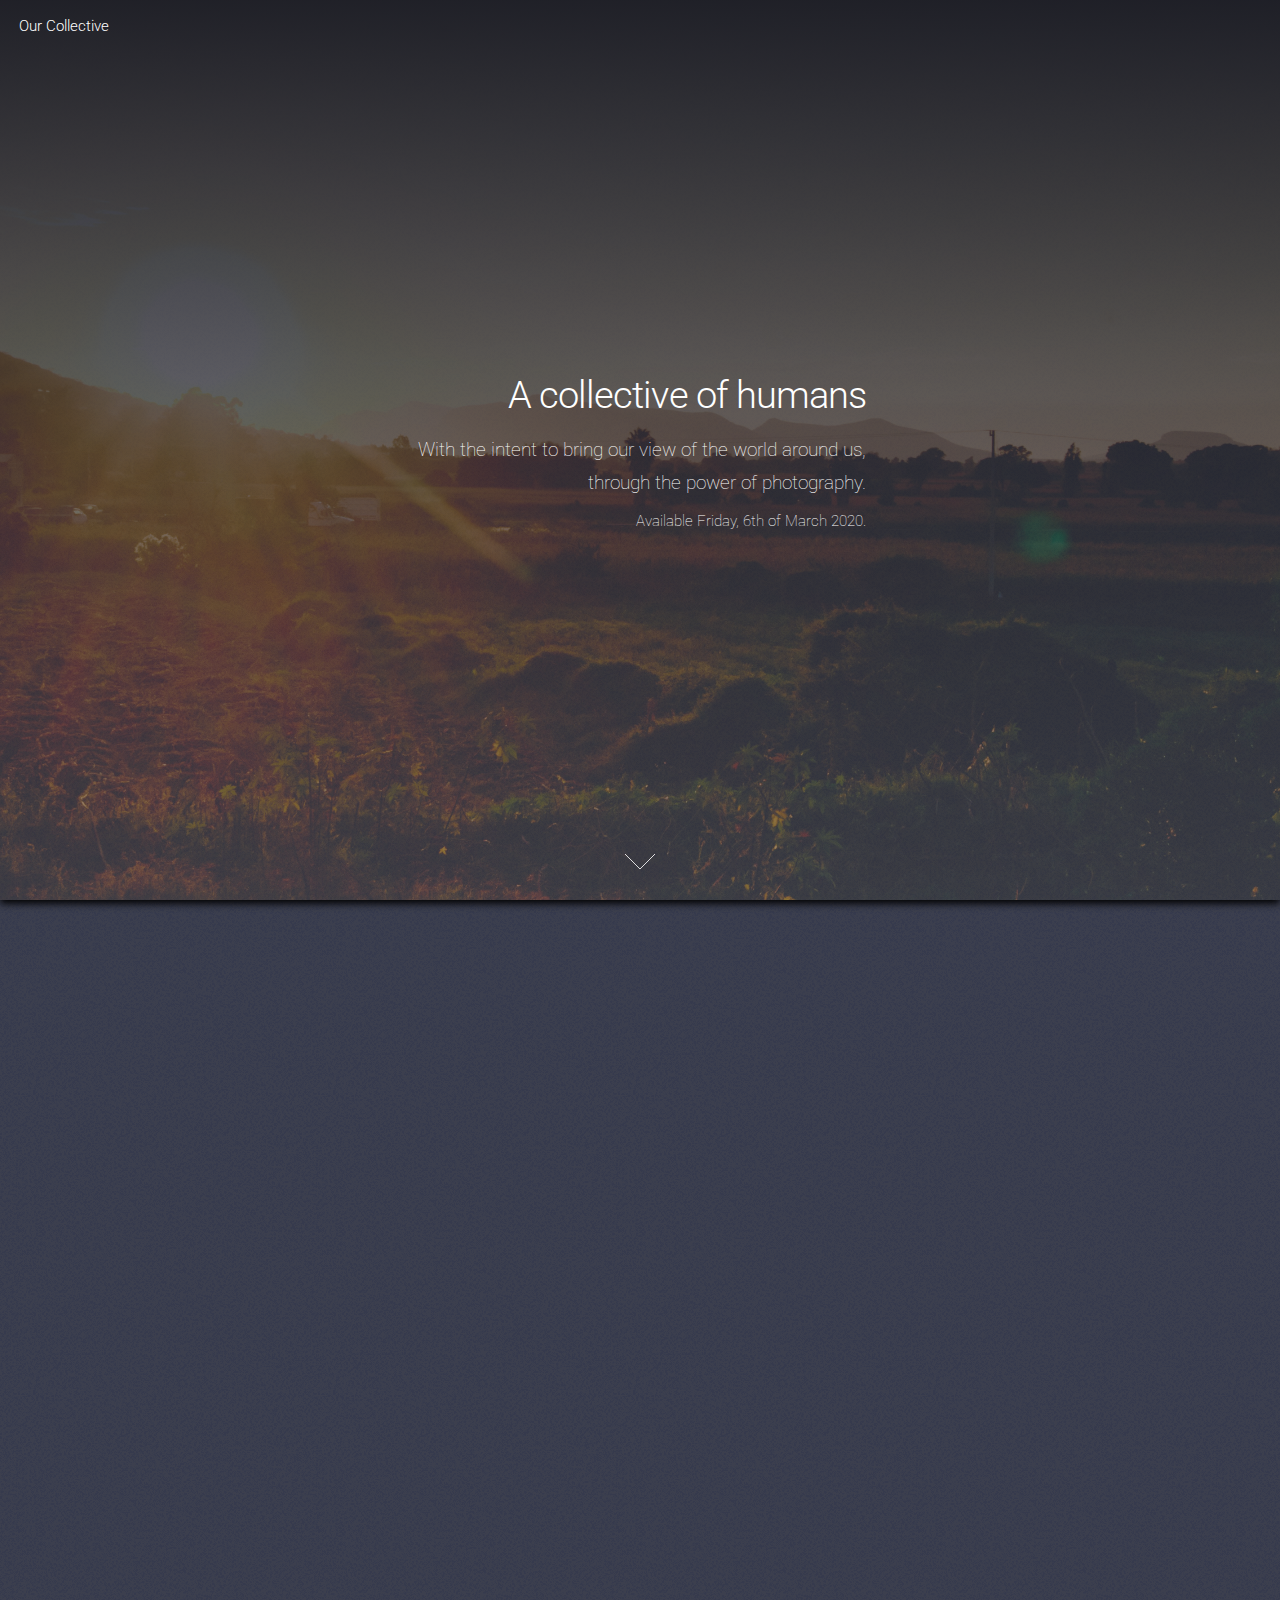
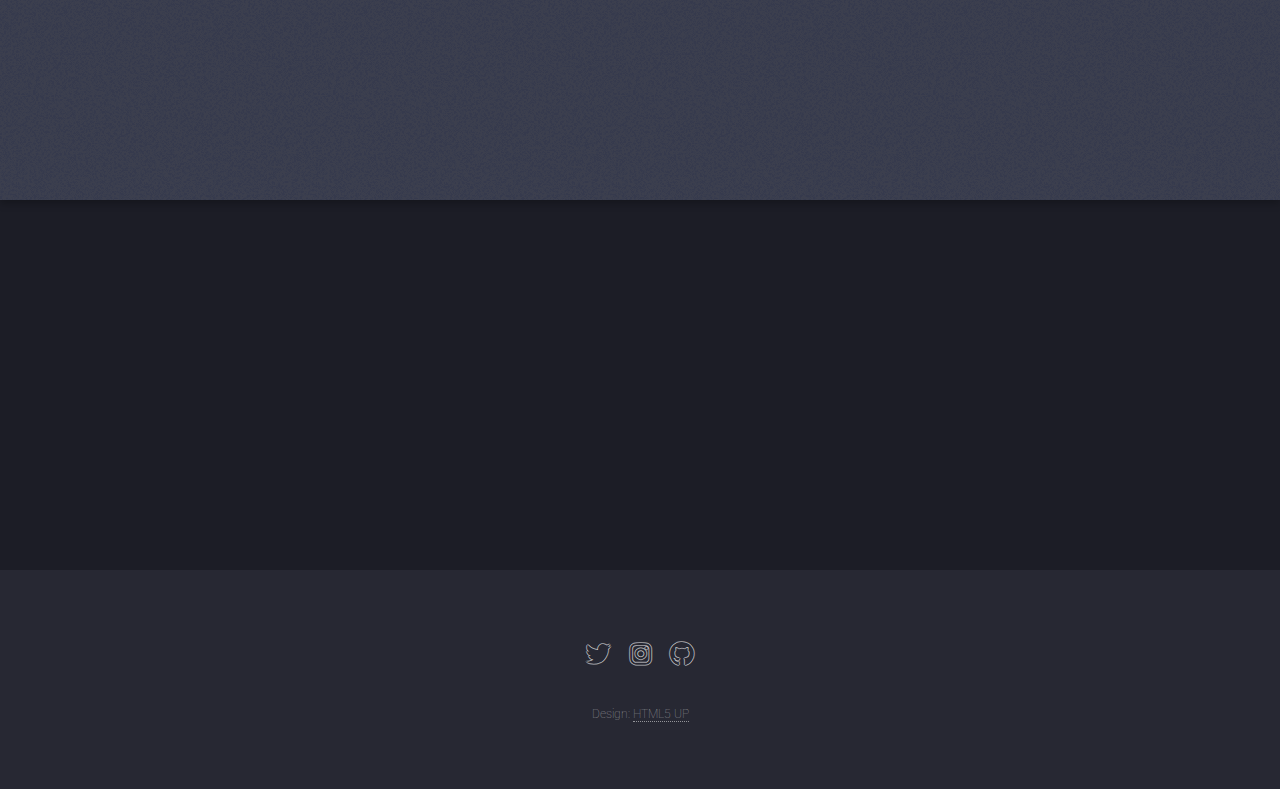
==== commit 3133168e: "Added date of debut" ====
--- a/index.html
+++ b/index.html
@@ -29,6 +29,7 @@
 							<h2>A collective of humans</h2>
 							<p>With the intent to bring our view of the world around us,<br />
 								 through the power of photography.</p>
+								 <p>Available Friday, 6th of March 2020.</p>
 						</header>
 					</div>
 					<a href="#one" class="goto-next scrolly">Next</a>
@@ -49,15 +50,15 @@
 								<div class="col-4 col-12-medium">
 									<p>Hey, it's me, the creator. My online alias is AngelFluffyOokami,
 										I'm a 17 year old hobbyist photographer. Here's the story of how I got here and why I made this website, let's go back in time, back to 2016, I'm a 13 year old teen in middle school,
-										I had an interest in photography since I can remember, y'know, I was curious about it, then one day, my art teacher bought 
-										his DSLR to school. I asked my teacher if I could use it, and he accepted, now picture me, 
-										around school, using the camera, that's when I found out I had a love for photography, I decided I wanted to do photography as a hobby. </p>
+										I had an interest in photography since I can remember, you know, I was curious about it. One day, my art teacher brought 
+										his DSLR to school. I asked my teacher if I could use it and he accepted, now picture me, 
+										around school, using the camera, that's when I found out I had a love for photography and I decided I wanted to do photography as a hobby. </p>
 								</div>
 								<div class="col-4 col-12-medium">
 									<p>Now, fast forward, it's mid 2018, I get a gift from my parents, a Sony A37, I fell in love with it, it was a pretty awesome camera,
-										I was using it everywhere, taking pictures of everything I could, though it wasn't a while until I improved on my skills. 
-                                                                                Now it's February 2020, I had a new idea, start a photographic collective, I realized how I could make people work together, in unison, all for a common goal, which is why we're here. 
-										in Our Collective, now you, you can help me achieve this, we can work together, be a team, and show the people how we see the world, and make them realize how beautiful life is.</p>
+										I was using it everywhere, taking pictures of everything I could, though it wasn't until a while that I improved on my skills. 
+                                        Now it's February 2020, I had an idea, I wanted to start a photography collective, I realized how I could make people work together, in unison, all for a common goal, which is why we're here. 
+										in Our Collective, now you can help me achieve this goal, we can work together, be a team, show the people how we see the world, and make them realize how beautiful life is.</p>
 								</div>
 							</div>
 						</div>
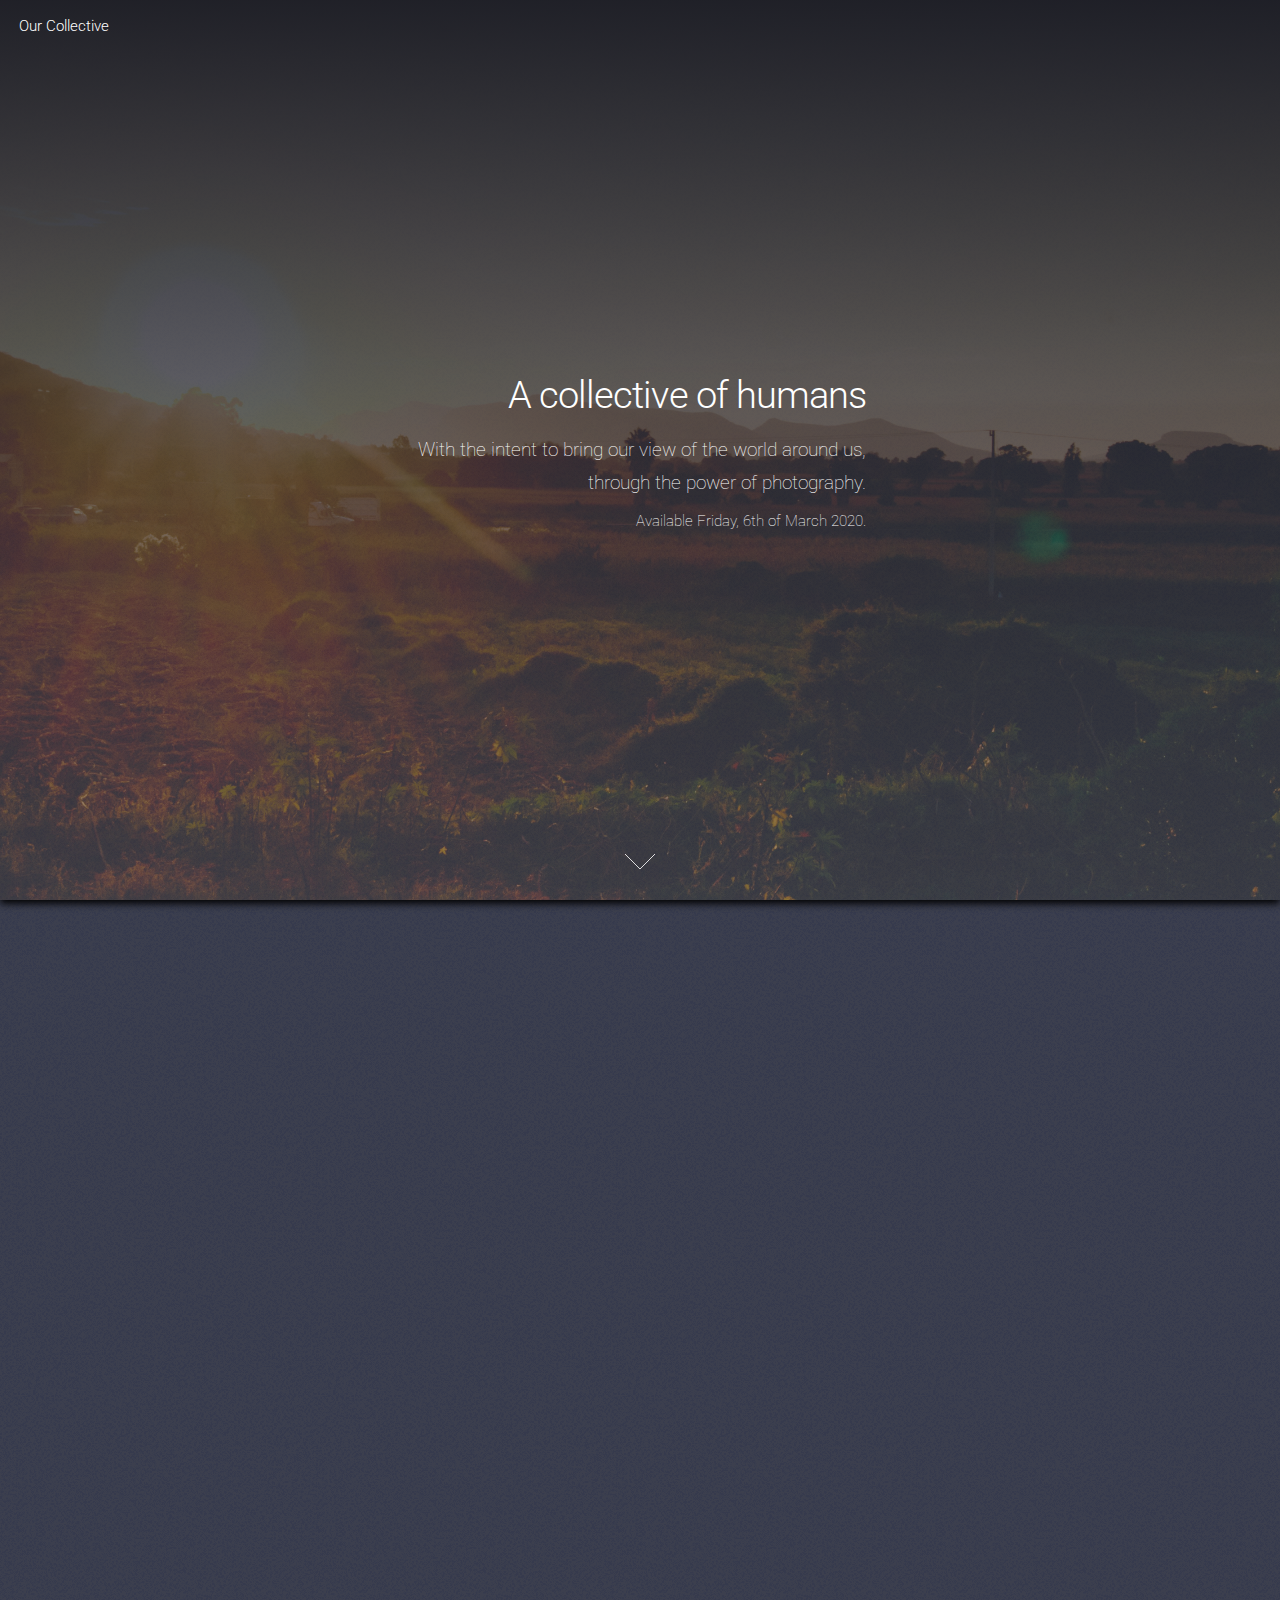
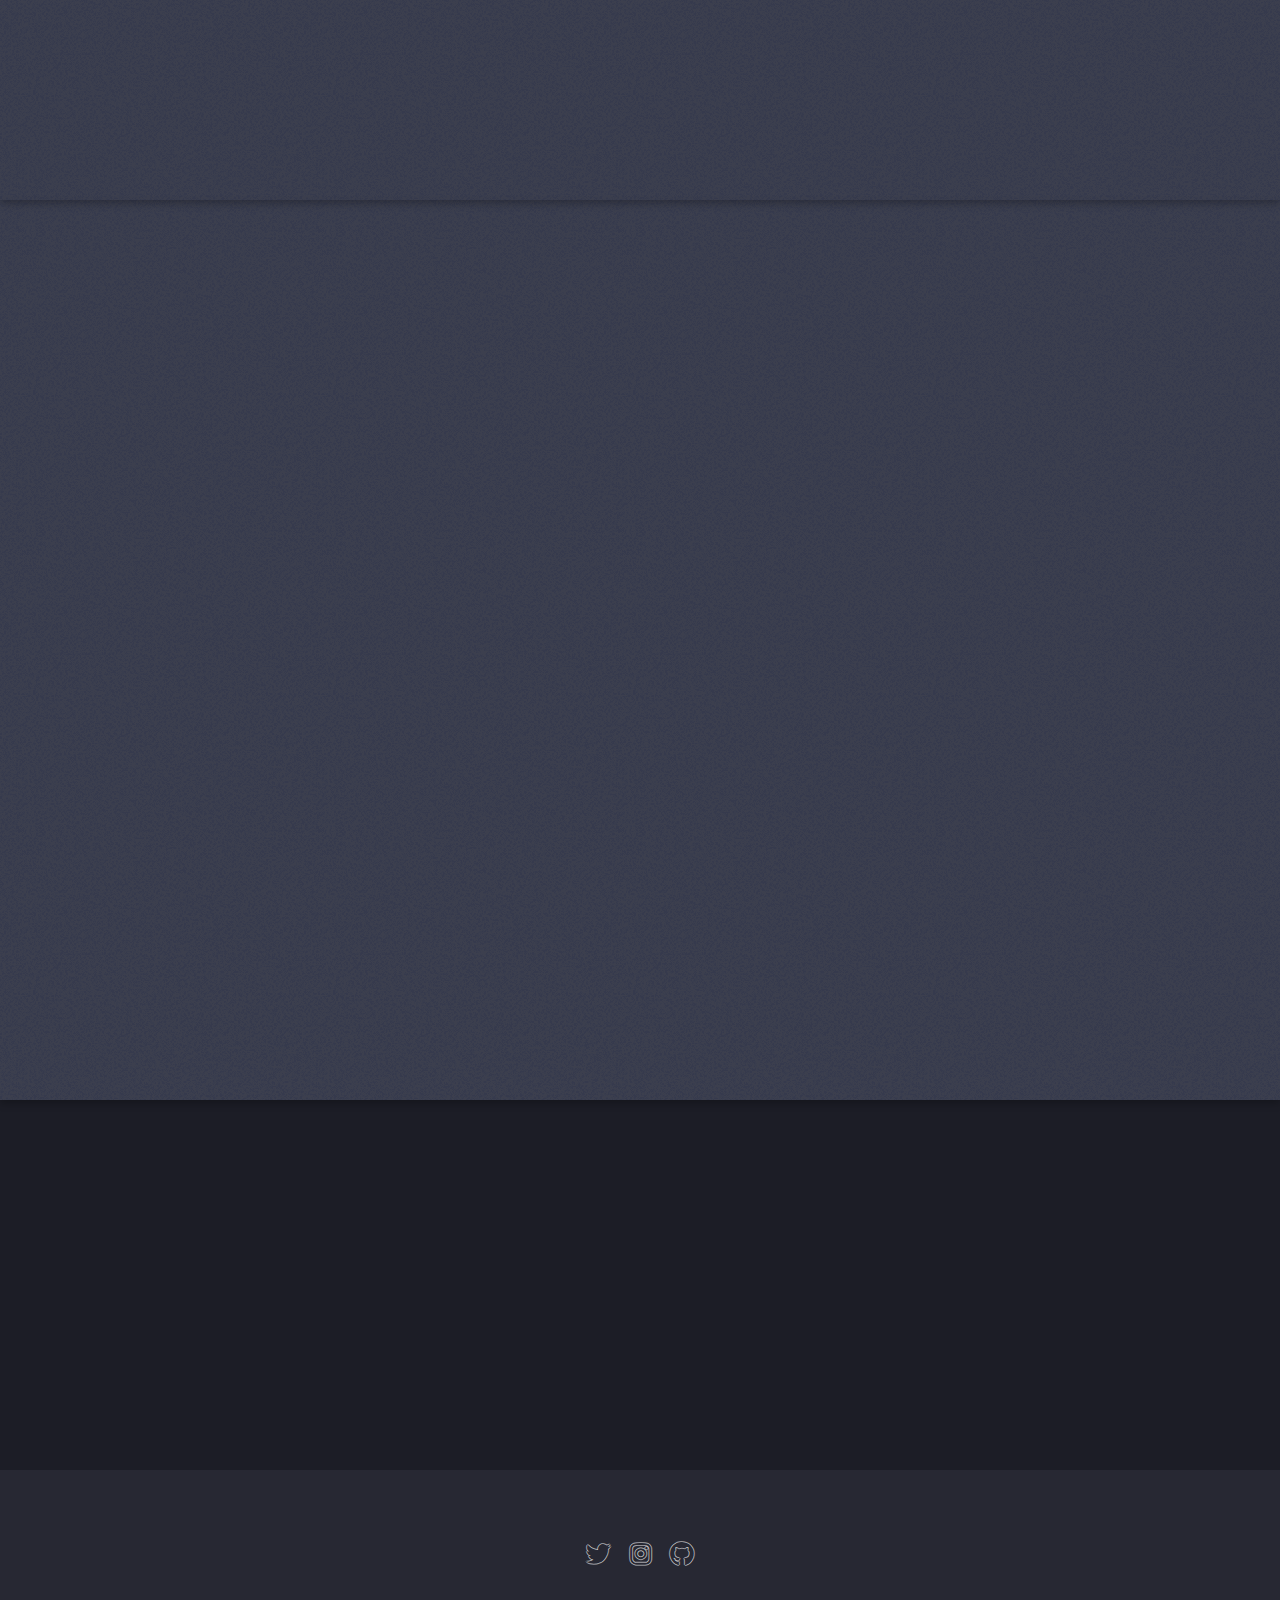
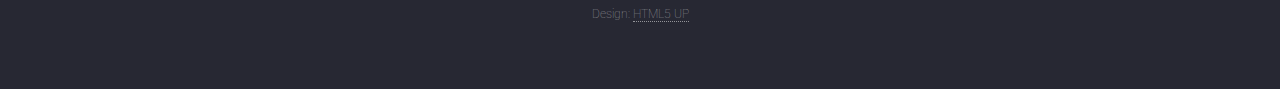
==== commit ca196325: "Update, first month!" ====
--- a/index.html
+++ b/index.html
@@ -63,26 +63,27 @@
 							</div>
 						</div>
 					</div>
+					<a href="#two" class="goto-next scrolly">Next</a>
+				</section>
+                  
+			<!-- Two -->
+				<section id="two" class="spotlight style2 right">
+					<span class="image fit main"><img src="images/pic10.jpg" alt="" /></span>
+					<div class="content">
+						<header>
+							<h2>1st Month: March</h2>
+							<h2>Theme: Landscapes</h2>
+						</header>
+						<p>For our first theme, a vote was made, and landscapes was chosen, for this, I've decided to have two teams, one showcasing beautiful landscapes, and another showcasing landscapes that have been ruined by humans, like contaminated areas, etc.       Go on, join the Discord server to be assigned a team and submit your best pieces!</p>
+						<!--
+						<ul class="actions">
+							<li><a href="#" class="button">Learn More</a></li>
+						</ul>   -->
+					</div>
 					<a href="#four" class="goto-next scrolly">Next</a>
 				</section>
-                  
-			<!-- Two
-				<section id="two" class="spotlight style2 right">
-					<span class="image fit main"><img src="images/pic03.jpg" alt="" /></span>
-					<div class="content">
-						<header>
-							<h2>Interdum amet non magna accumsan</h2>
-							<p>Nunc commodo accumsan eget id nisi eu col volutpat magna</p>
-						</header>
-						<p>Feugiat accumsan lorem eu ac lorem amet ac arcu phasellus tortor enim mi mi nisi praesent adipiscing. Integer mi sed nascetur cep aliquet augue varius tempus lobortis porttitor lorem et accumsan consequat adipiscing lorem.</p>
-						<ul class="actions">
-							<li><a href="#" class="button">Learn More</a></li>
-						</ul>
-					</div>
-					<a href="#three" class="goto-next scrolly">Next</a>
-				</section>
 
-			Three
+			<!-- Three
 				<section id="three" class="spotlight style3 left">
 					<span class="image fit main bottom"><img src="images/pic04.jpg" alt="" /></span>
 					<div class="content">
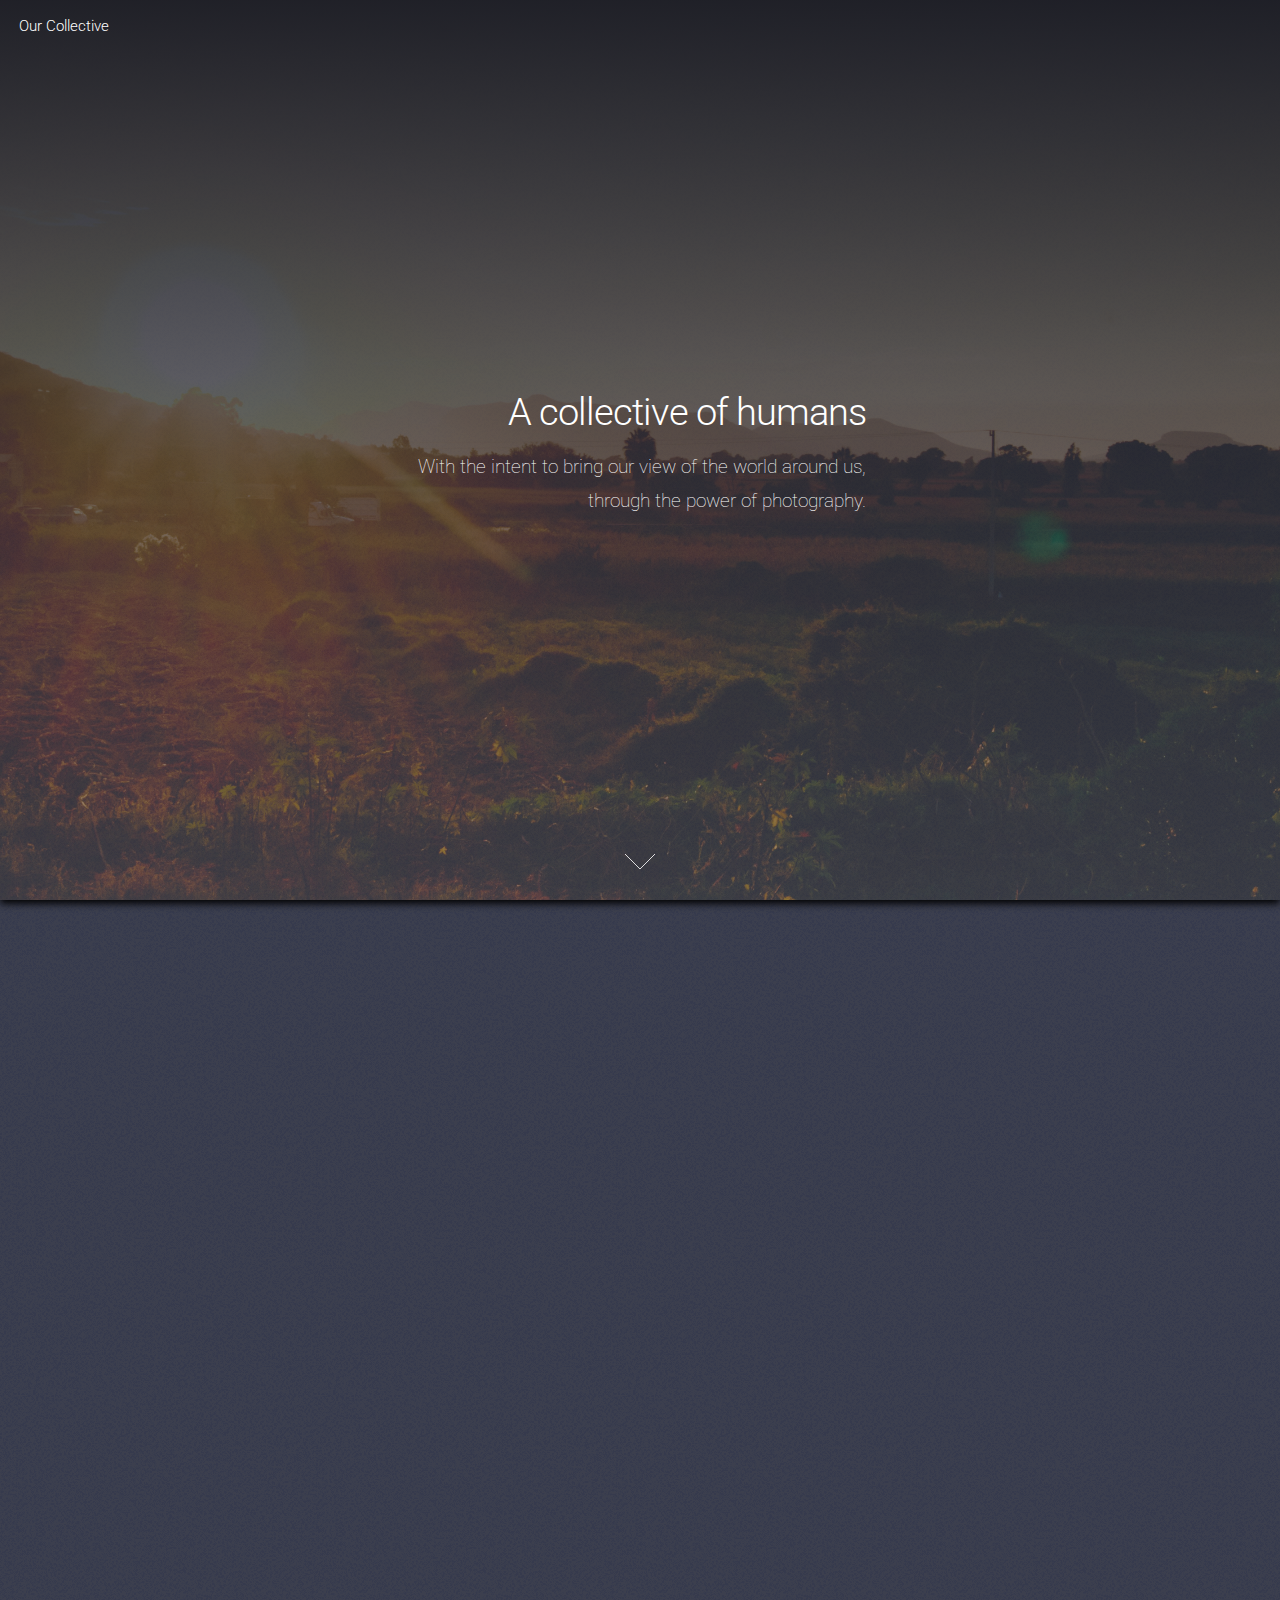
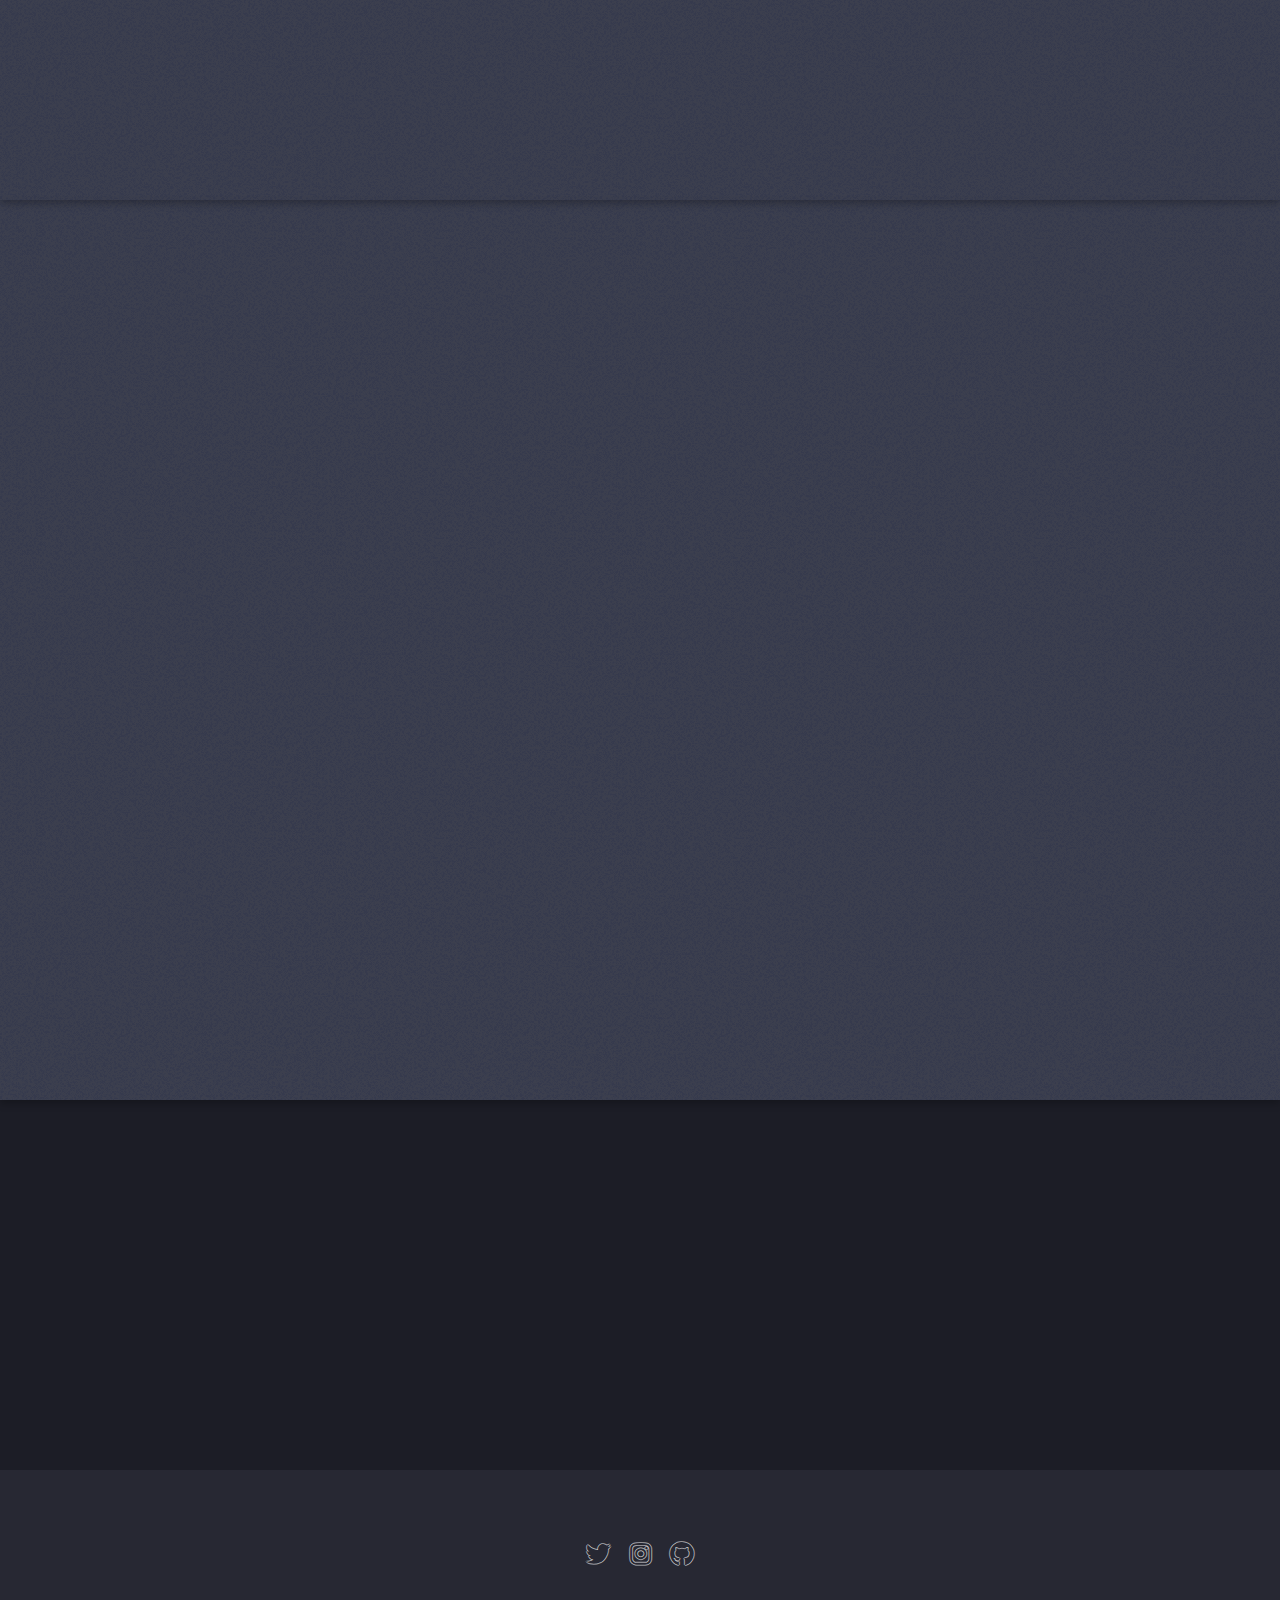
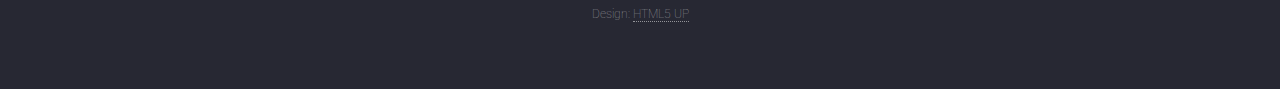
==== commit b7f4b182: "Forgot to remove release date" ====
--- a/index.html
+++ b/index.html
@@ -29,7 +29,6 @@
 							<h2>A collective of humans</h2>
 							<p>With the intent to bring our view of the world around us,<br />
 								 through the power of photography.</p>
-								 <p>Available Friday, 6th of March 2020.</p>
 						</header>
 					</div>
 					<a href="#one" class="goto-next scrolly">Next</a>
